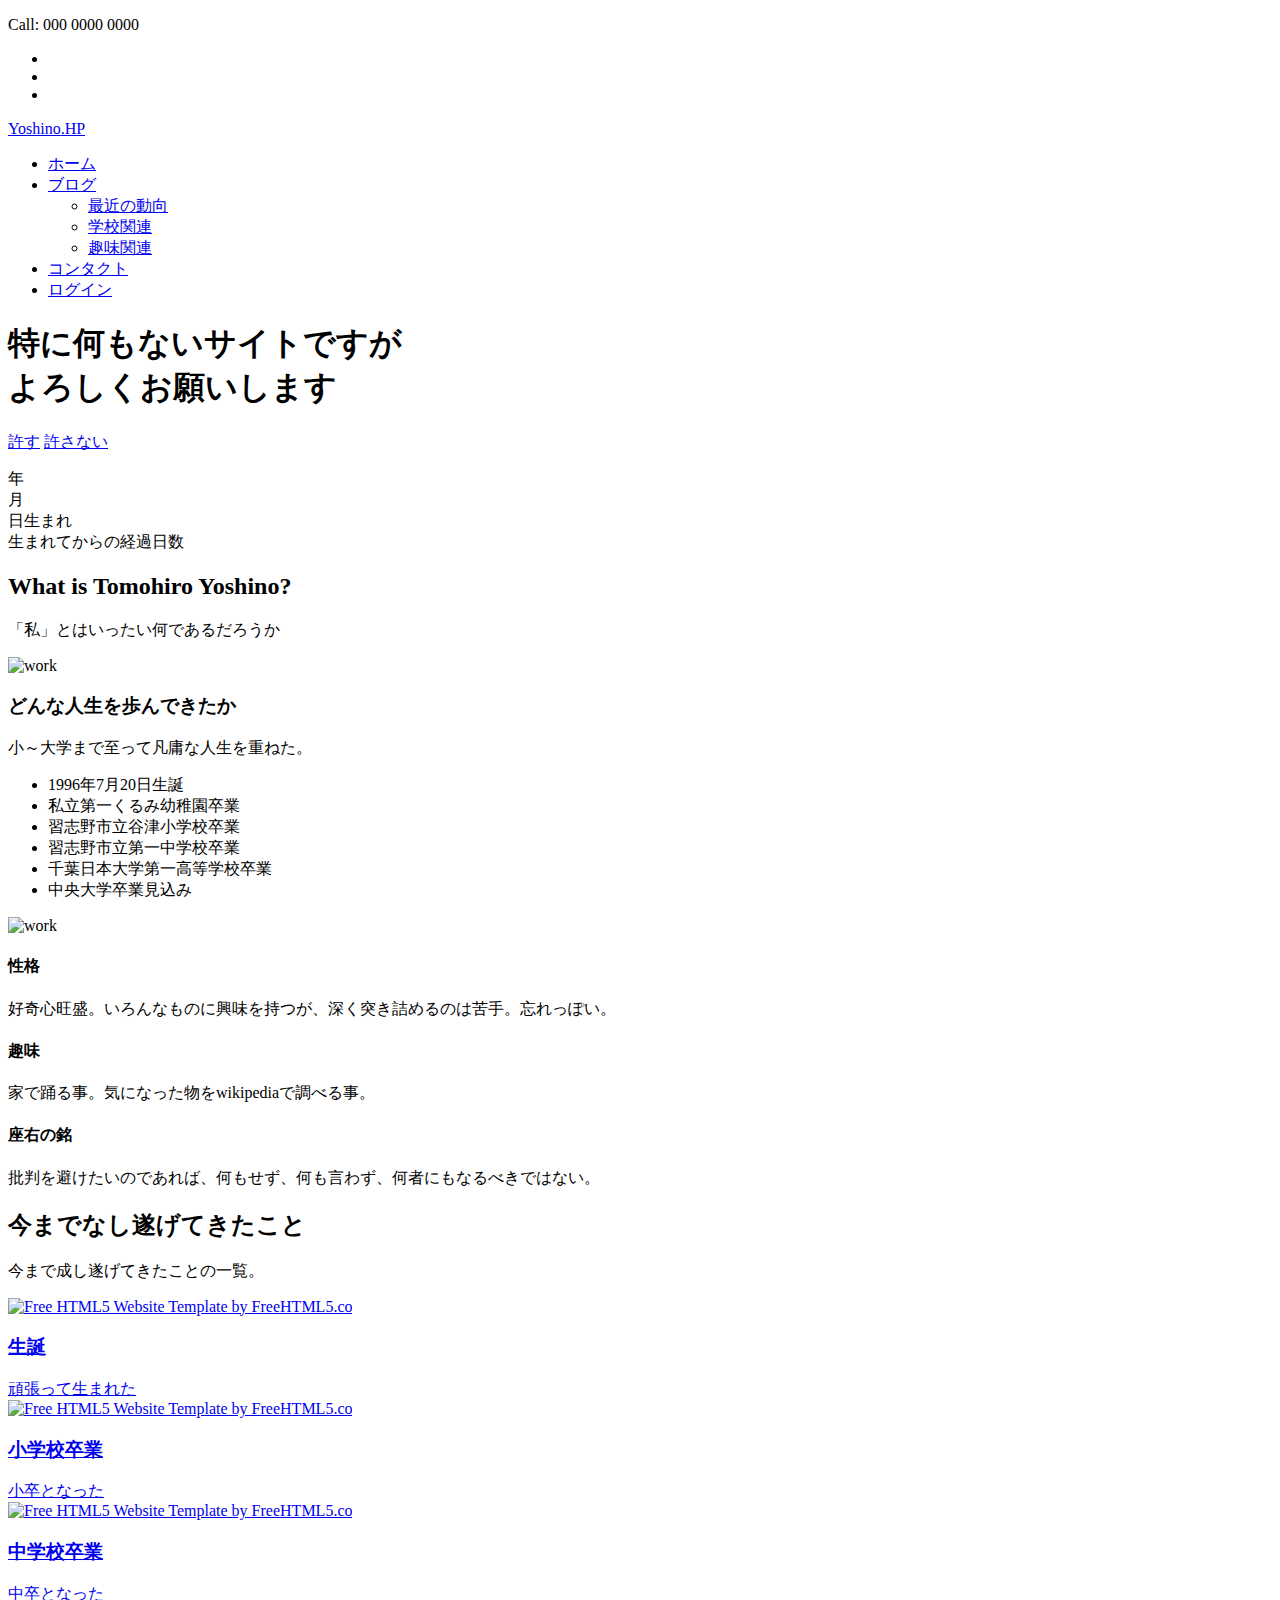
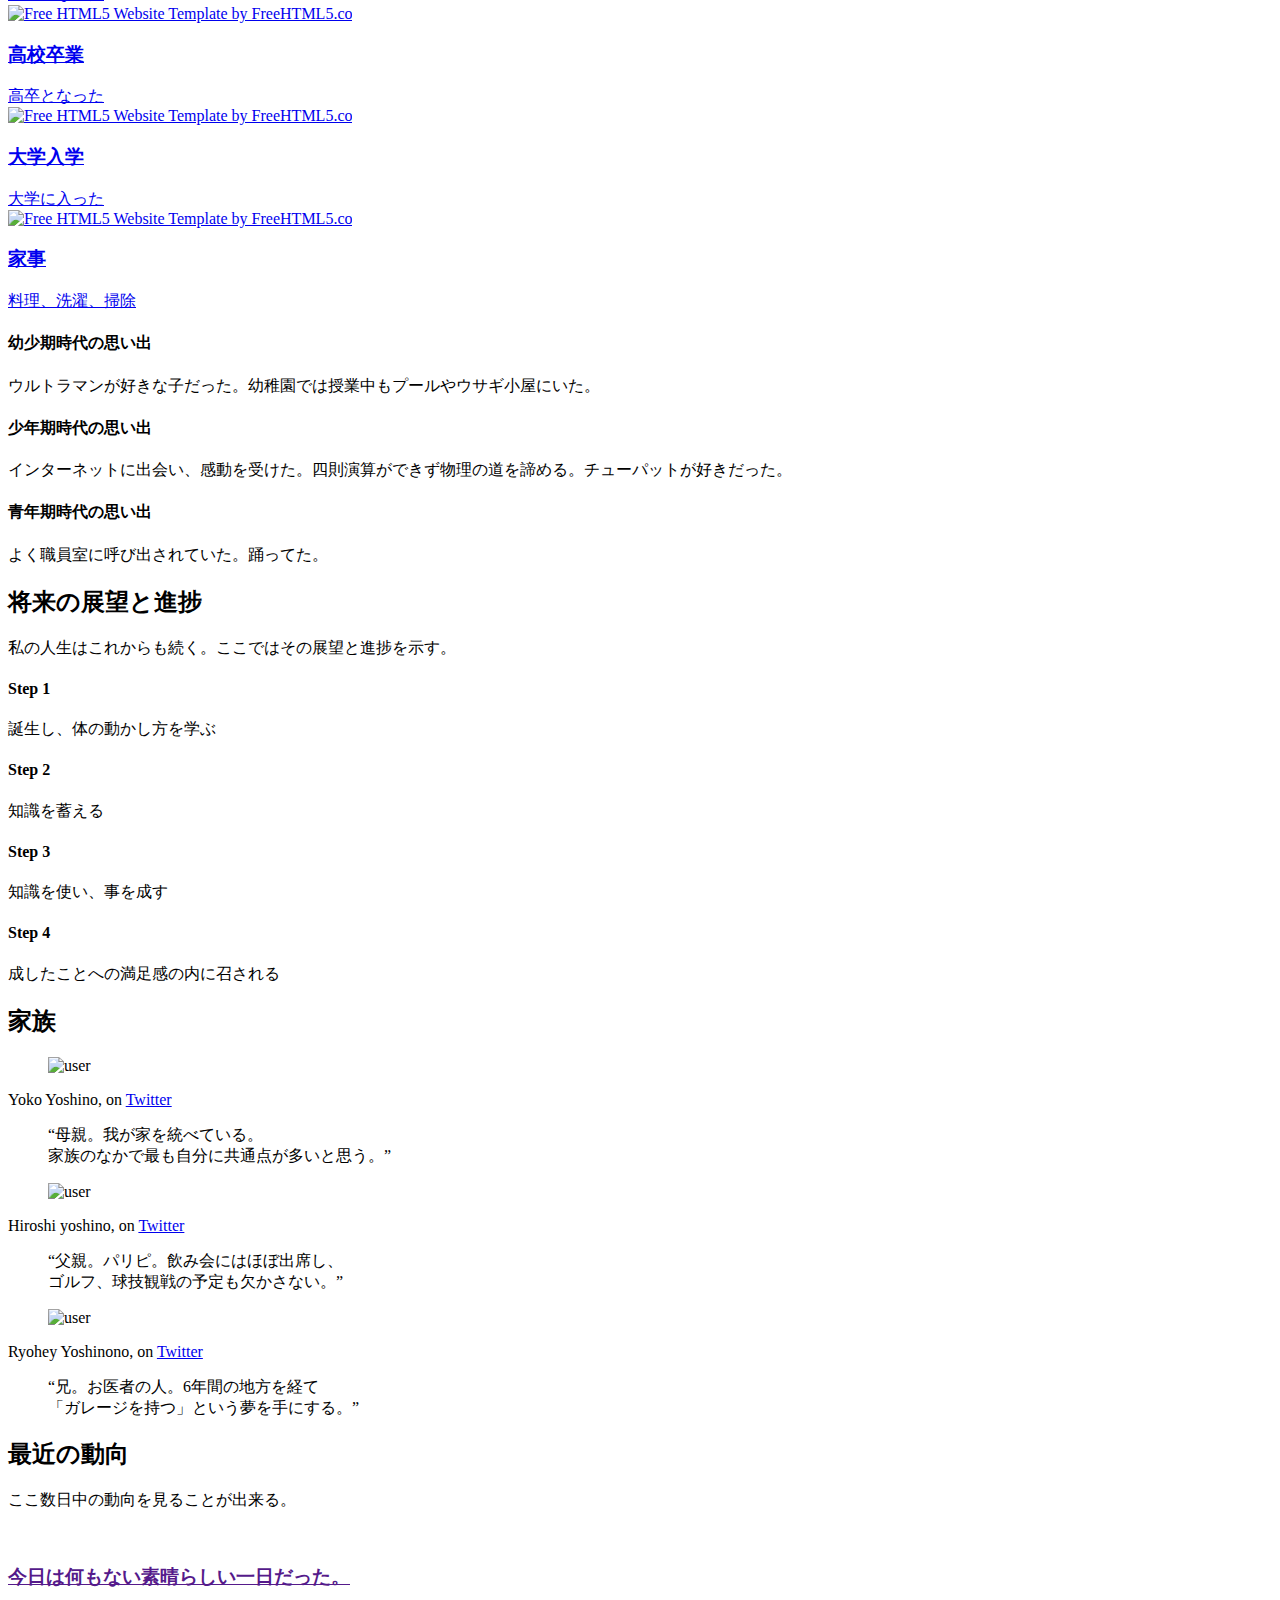
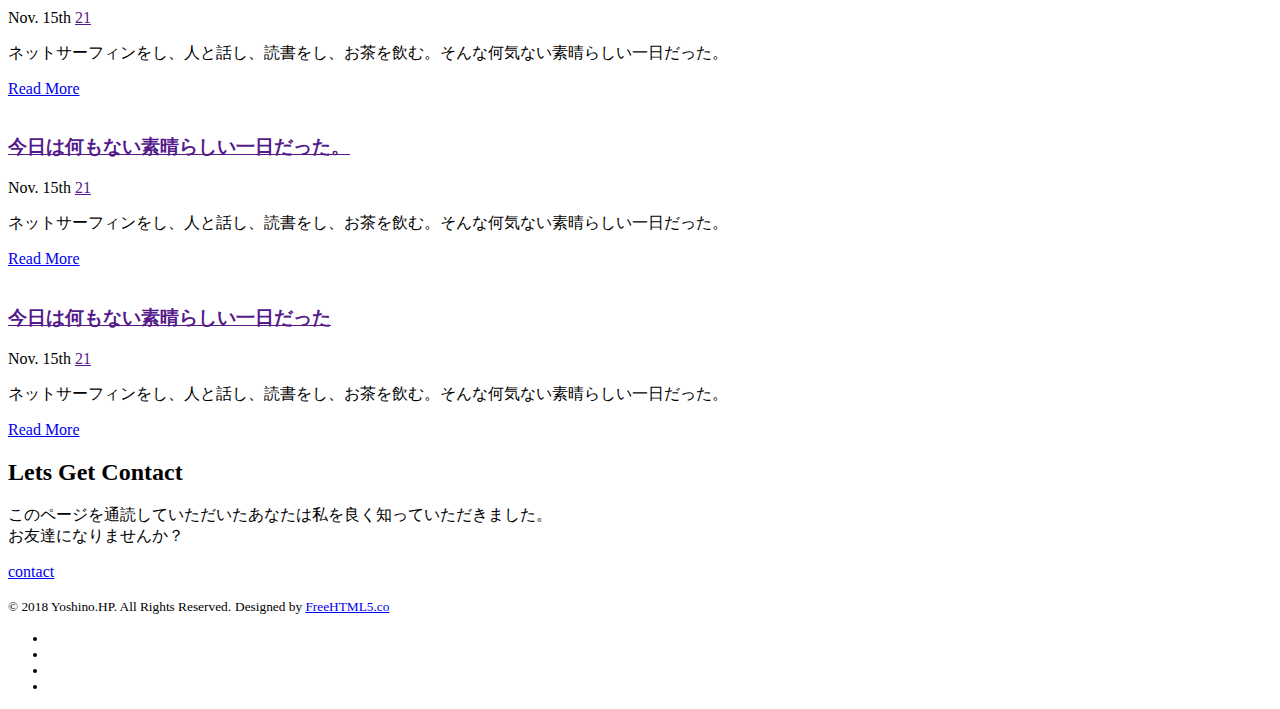
==== index.html @ b08f0ed2 "Update index.html" ====
<!DOCTYPE HTML>
<html lang="ja">
	<head>
	<meta charset="utf-8">
	<meta http-equiv="X-UA-Compatible" content="IE=edge">
	<title>Yoshino'sHP</title>
	<meta name="viewport" content="width=device-width, initial-scale=1">
	<meta name="description" content="Free HTML5 Website Template by freehtml5.co" />
	<meta name="keywords" content="free website templates, free html5, free template, free bootstrap, free website template, html5, css3, mobile first, responsive" />
	<meta name="author" content="freehtml5.co" />

	<meta property="og:title" content=""/>
	<meta property="og:image" content=""/>
	<meta property="og:url" content=""/>
	<meta property="og:site_name" content=""/>
	<meta property="og:description" content=""/>
	<meta name="twitter:title" content="" />
	<meta name="twitter:image" content="" />
	<meta name="twitter:url" content="" />
	<meta name="twitter:card" content="" />

	<link href="https://fonts.googleapis.com/css?family=Work+Sans:300,400,500,700,800" rel="stylesheet">

	<!-- Animate.css -->
	<link rel="stylesheet" href="css/animate.css">
	<!-- Icomoon Icon Fonts-->
	<link rel="stylesheet" href="css/icomoon.css">
	<!-- Bootstrap  -->
	<link rel="stylesheet" href="css/bootstrap.css">

	<!-- Magnific Popup -->
	<link rel="stylesheet" href="css/magnific-popup.css">

	<!-- Owl Carousel  -->
	<link rel="stylesheet" href="css/owl.carousel.min.css">
	<link rel="stylesheet" href="css/owl.theme.default.min.css">

	<!-- Theme style  -->
	<link rel="stylesheet" href="css/style.css">

	<!-- Modernizr JS -->
	<script src="js/modernizr-2.6.2.min.js"></script>
	<!-- FOR IE9 below -->
	<!--[if lt IE 9]>
	<script src="js/respond.min.js"></script>
	<![endif]-->

	</head>
	<body>

	<div class="fh5co-loader"></div>

	<div id="page">
	<nav class="fh5co-nav" role="navigation">
		<div class="top">
			<div class="container">
				<div class="row">
					<div class="col-xs-12 text-right">
						<p class="num">Call: 000 0000 0000</p>
						<ul class="fh5co-social">
							<li><a href="#"><i class="icon-twitter"></i></a></li>
							<li><a href="#"><i class="icon-dribbble"></i></a></li>
							<li><a href="#"><i class="icon-github"></i></a></li>
						</ul>
					</div>
				</div>
			</div>
		</div>
		<div class="top-menu">
			<div class="container">
				<div class="row">
					<div class="col-xs-1">
						<div id="fh5co-logo"><a href="index.html">Yoshino<span>.HP</span></a></div>
					</div>
					<div class="col-xs-11 text-right menu-1">
						<ul>
							<li class="active"><a href="index.html">ホーム</a></li>
							<li class="has-dropdown">
								<a href="blog.html">ブログ</a>
								<ul class="dropdown">
									<li><a href="#">最近の動向</a></li>
									<li><a href="#">学校関連</a></li>
									<li><a href="#">趣味関連</a></li>
								</ul>
							</li>
							<li><a href="contact.html">コンタクト</a></li>
							<li class="btn-cta"><a href="#"><span>ログイン</span></a></li>
						</ul>
					</div>
				</div>
			</div>
		</div>
	</nav>

	<header id="fh5co-header" class="fh5co-cover" role="banner" style="background-image:url(images/img_bg_1.jpg);" data-stellar-background-ratio="0.5">
		<div class="overlay"></div>
		<div class="container">
			<div class="row">
				<div class="col-md-8 col-md-offset-2 text-center">
					<div class="display-t">
						<div class="display-tc animate-box" data-animate-effect="fadeIn">
							<h1>特に何もないサイトですが<br>よろしくお願いします</h1>

							<p><a class="btn btn-primary btn-lg btn-learn" href="#">許す</a> <a class="btn btn-primary btn-lg popup-vimeo btn-video" href="https://nul"> 許さない</a></p>
						</div>
					</div>
				</div>
			</div>
		</div>
	</header>

	<div id="fh5co-counter" class="fh5co-counters">
		<div class="container">
			<div class="row">
				<div class="col-md-3 text-center animate-box">
					<span class="fh5co-counter js-counter" data-from="0" data-to="1996" data-speed="3000" data-refresh-interval="50"></span>
					<span class="fh5co-counter-label">年</span>
				</div>
				<div class="col-md-3 text-center animate-box">
					<span class="fh5co-counter js-counter" data-from="0" data-to="7" data-speed="3000" data-refresh-interval="50"></span>
					<span class="fh5co-counter-label">月</span>
				</div>
				<div class="col-md-3 text-center animate-box">
					<span class="fh5co-counter js-counter" data-from="0" data-to="20" data-speed="3000" data-refresh-interval="50"></span>
					<span class="fh5co-counter-label">日生まれ</span>
				</div>
				<div class="col-md-3 text-center animate-box">
					<span class="fh5co-counter js-counter" data-from="0" data-to="357250" data-speed="3000" data-refresh-interval="50"></span>
					<span class="fh5co-counter-label">生まれてからの経過日数</span>
				</div>
			</div>
		</div>
	</div>

	<div id="fh5co-explore" class="fh5co-bg-section">
		<div class="container">
			<div class="row animate-box">
				<div class="col-md-6 col-md-offset-3 text-center fh5co-heading">
					<h2>What is Tomohiro Yoshino?</h2>
					<p>「私」とはいったい何であるだろうか</p>
				</div>
			</div>
		</div>
		<div class="fh5co-explore fh5co-explore1">
			<div class="container">
				<div class="row">
					<div class="col-md-8 col-md-push-5 animate-box">
						<img class="img-responsive" src="images/work_1.jpg" alt="work">
					</div>
					<div class="col-md-4 col-md-pull-8 animate-box">
						<div class="mt">
							<h3>どんな人生を歩んできたか</h3>
							<p>小～大学まで至って凡庸な人生を重ねた。</p>
							<ul class="list-nav">
								<li><i class="icon-check2"></i>1996年7月20日生誕</li>
								<li><i class="icon-check2"></i>私立第一くるみ幼稚園卒業</li>
								<li><i class="icon-check2"></i>習志野市立谷津小学校卒業</li>
								<li><i class="icon-check2"></i>習志野市立第一中学校卒業</li>
								<li><i class="icon-check2"></i>千葉日本大学第一高等学校卒業</li>
								<li><i class="icon-check2"></i>中央大学卒業見込み</li>
							</ul>
						</div>
					</div>
				</div>
			</div>
		</div>

		<div class="fh5co-explore">
			<div class="container">
				<div class="row">
					<div class="col-md-8 col-md-pull-1 animate-box">
						<img class="img-responsive" src="images/work_2.jpg" alt="work">
					</div>
					<div class="col-md-4 animate-box">
						<div class="mt">
							<div>
								<h4><i class="icon-user"></i>性格</h4>
								<p>好奇心旺盛。いろんなものに興味を持つが、深く突き詰めるのは苦手。忘れっぽい。 </p>
							</div>
							<div>
								<h4><i class="icon-video2"></i>趣味</h4>
								<p>家で踊る事。気になった物をwikipediaで調べる事。</p>
							</div>
							<div>
								<h4><i class="icon-shield"></i>座右の銘</h4>
								<p>批判を避けたいのであれば、何もせず、何も言わず、何者にもなるべきではない。</p>
							</div>
						</div>
					</div>
				</div>
			</div>
		</div>
	</div>

	<div id="fh5co-project">
		<div class="container">
			<div class="row animate-box">
				<div class="col-md-8 col-md-offset-2 text-center fh5co-heading">
					<h2>今までなし遂げてきたこと</h2>
					<p> 今まで成し遂げてきたことの一覧。</p>
				</div>
			</div>
		</div>
		<div class="container-fluid proj-bottom">
			<div class="row">
				<div class="col-md-4 col-sm-6 fh5co-project animate-box" data-animate-effect="fadeIn">
					<a href="#"><img src="images/project-1.jpg" alt="Free HTML5 Website Template by FreeHTML5.co" class="img-responsive">
						<h3>生誕</h3>
						<span>頑張って生まれた</span>
					</a>
				</div>
				<div class="col-md-4 col-sm-6 fh5co-project animate-box" data-animate-effect="fadeIn">
					<a href="#"><img src="images/project-2.jpg" alt="Free HTML5 Website Template by FreeHTML5.co" class="img-responsive">
						<h3>小学校卒業</h3>
						<span>小卒となった</span>
					</a>
				</div>
				<div class="col-md-4 col-sm-6 fh5co-project animate-box" data-animate-effect="fadeIn">
					<a href="#"><img src="images/project-3.jpg" alt="Free HTML5 Website Template by FreeHTML5.co" class="img-responsive">
						<h3>中学校卒業</h3>
						<span>中卒となった</span>
					</a>
				</div>
				<div class="col-md-4 col-sm-6 fh5co-project animate-box" data-animate-effect="fadeIn">
					<a href="#"><img src="images/project-9.jpg" alt="Free HTML5 Website Template by FreeHTML5.co" class="img-responsive">
						<h3>高校卒業</h3>
						<span>高卒となった</span>
					</a>
				</div>
				<div class="col-md-4 col-sm-6 fh5co-project animate-box" data-animate-effect="fadeIn">
					<a href="#"><img src="images/project-5.jpg" alt="Free HTML5 Website Template by FreeHTML5.co" class="img-responsive">
						<h3>大学入学</h3>
						<span>大学に入った</span>
					</a>
				</div>
				<div class="col-md-4 col-sm-6 fh5co-project animate-box" data-animate-effect="fadeIn">
					<a href="#"><img src="images/project-6.jpg" alt="Free HTML5 Website Template by FreeHTML5.co" class="img-responsive">
						<h3>家事</h3>
						<span>料理、洗濯、掃除</span>
					</a>
				</div>
			</div>
		</div>
		<div class="container">
			<div class="row">
				<div class="features">
					<div class="col-md-4 animate-box">
						<h4>幼少期時代の思い出</h4>
						<p>ウルトラマンが好きな子だった。幼稚園では授業中もプールやウサギ小屋にいた。 </p>
					</div>
					<div class="col-md-4 animate-box">
						<h4>少年期時代の思い出</h4>
						<p>インターネットに出会い、感動を受けた。四則演算ができず物理の道を諦める。チューパットが好きだった。 </p>
					</div>
					<div class="col-md-4 animate-box">
						<h4>青年期時代の思い出</h4>
						<p>よく職員室に呼び出されていた。踊ってた。</p>
					</div>
				</div>
			</div>
		</div>
	</div>

	<div id="fh5co-steps">
		<div class="container">
			<div class="row animate-box">
				<div class="col-md-8 col-md-offset-2 text-center fh5co-heading">
					<h2>将来の展望と進捗</h2>
					<p>私の人生はこれからも続く。ここではその展望と進捗を示す。</p>
				</div>
			</div>

			<div class="row bs-wizard animate-box" style="border-bottom:0;">

				<div class="col-xs-3 bs-wizard-step complete">
					<div class="text-center bs-wizard-stepnum"><h4>Step 1</h4></div>
					<div class="progress"><div class="progress-bar"></div></div>
					<a href="#" class="bs-wizard-dot"></a>
					<div class="bs-wizard-info text-center"><p>誕生し、体の動かし方を学ぶ</p></div>
				</div>

				<div class="col-xs-3 bs-wizard-step active"><!-- complete -->
					<div class="text-center bs-wizard-stepnum"><h4>Step 2</h4></div>
					<div class="progress"><div class="progress-bar"></div></div>
					<a href="#" class="bs-wizard-dot"></a>
					<div class="bs-wizard-info text-center"><p>知識を蓄える</p></div>
				</div>

				<div class="col-xs-3 bs-wizard-step disabled"><!-- complete -->
					<div class="text-center bs-wizard-stepnum"><h4>Step 3</h4></div>
					<div class="progress"><div class="progress-bar"></div></div>
					<a href="#" class="bs-wizard-dot"></a>
					<div class="bs-wizard-info text-center"><p>知識を使い、事を成す</p></div>
				</div>

				<div class="col-xs-3 bs-wizard-step disabled"><!-- active -->
					<div class="text-center bs-wizard-stepnum"><h4>Step 4</h4></div>
					<div class="progress"><div class="progress-bar"></div></div>
					<a href="#" class="bs-wizard-dot"></a>
					<div class="bs-wizard-info text-center"><p>成したことへの満足感の内に召される</p></div>
				</div>
			</div>

		</div>
	</div>

	<div id="fh5co-testimonial" class="fh5co-bg-section">
		<div class="container">
			<div class="row animate-box">
				<div class="col-md-6 col-md-offset-3 text-center fh5co-heading">
					<h2>家族</h2>
				</div>
			</div>
			<div class="row">
				<div class="col-md-10 col-md-offset-1">
					<div class="row animate-box">
						<div class="owl-carousel owl-carousel-fullwidth">
							<div class="item">
								<div class="testimony-slide active text-center">
									<figure>
										<img src="images/person_1.jpg" alt="user">
									</figure>
									<span>Yoko Yoshino, on <a href="#" class="twitter">Twitter</a></span>
									<blockquote>
										<p>&ldquo;母親。我が家を統べている。<br>家族のなかで最も自分に共通点が多いと思う。&rdquo;</p>
									</blockquote>
								</div>
							</div>
							<div class="item">
								<div class="testimony-slide active text-center">
									<figure>
										<img src="images/person_2.jpg" alt="user">
									</figure>
									<span>Hiroshi yoshino, on <a href="#" class="twitter">Twitter</a></span>
									<blockquote>
										<p>&ldquo;父親。パリピ。飲み会にはほぼ出席し、<br>ゴルフ、球技観戦の予定も欠かさない。&rdquo;</p>
									</blockquote>
								</div>
							</div>
							<div class="item">
								<div class="testimony-slide active text-center">
									<figure>
										<img src="images/person_3.jpg" alt="user">
									</figure>
									<span>Ryohey Yoshinono, on <a href="#" class="twitter">Twitter</a></span>
									<blockquote>
										<p>&ldquo;兄。お医者の人。6年間の地方を経て<br>「ガレージを持つ」という夢を手にする。&rdquo;</p>
									</blockquote>
								</div>
							</div>
						</div>
					</div>
				</div>
			</div>
		</div>
	</div>

	<div id="fh5co-blog">
		<div class="container">
			<div class="row animate-box">
				<div class="col-md-8 col-md-offset-2 text-center fh5co-heading">
					<h2>最近の動向</h2>
					<p>ここ数日中の動向を見ることが出来る。</p>
				</div>
			</div>
			<div class="row">
				<div class="col-lg-4 col-md-4">
					<div class="fh5co-blog animate-box">
						<a href="#"><img class="img-responsive" src="images/project-4.jpg" alt=""></a>
						<div class="blog-text">
							<h3><a href=""#>今日は何もない素晴らしい一日だった。</a></h3>
							<span class="posted_on">Nov. 15th</span>
							<span class="comment"><a href="">21<i class="icon-speech-bubble"></i></a></span>
							<p>ネットサーフィンをし、人と話し、読書をし、お茶を飲む。そんな何気ない素晴らしい一日だった。</p>
							<a href="#" class="btn btn-primary">Read More</a>
						</div>
					</div>
				</div>
				<div class="col-lg-4 col-md-4">
					<div class="fh5co-blog animate-box">
						<a href="#"><img class="img-responsive" src="images/project-2.jpg" alt=""></a>
						<div class="blog-text">
							<h3><a href=""#>今日は何もない素晴らしい一日だった。</a></h3>
							<span class="posted_on">Nov. 15th</span>
							<span class="comment"><a href="">21<i class="icon-speech-bubble"></i></a></span>
							<p>ネットサーフィンをし、人と話し、読書をし、お茶を飲む。そんな何気ない素晴らしい一日だった。</p>
							<a href="#" class="btn btn-primary">Read More</a>
						</div>
					</div>
				</div>
				<div class="col-lg-4 col-md-4">
					<div class="fh5co-blog animate-box">
						<a href="#"><img class="img-responsive" src="images/project-3.jpg" alt=""></a>
						<div class="blog-text">
							<h3><a href=""#>今日は何もない素晴らしい一日だった</a></h3>
							<span class="posted_on">Nov. 15th</span>
							<span class="comment"><a href="">21<i class="icon-speech-bubble"></i></a></span>
							<p>ネットサーフィンをし、人と話し、読書をし、お茶を飲む。そんな何気ない素晴らしい一日だった。</p>
							<a href="#" class="btn btn-primary">Read More</a>
						</div>
					</div>
				</div>
			</div>
		</div>
	</div>


	<div id="fh5co-started" style="background-image:url(images/img_bg_2.jpg);">
		<div class="overlay"></div>
		<div class="container">
			<div class="row animate-box">
				<div class="col-md-8 col-md-offset-2 text-center fh5co-heading">
					<h2>Lets Get Contact</h2>
					<p>このページを通読していただいたあなたは私を良く知っていただきました。<br>お友達になりませんか？</p>
				</div>
			</div>
			<div class="row animate-box">
				<div class="col-md-8 col-md-offset-2 text-center">
					<p><a href="contact.html" class="btn btn-default btn-lg">contact</a></p>
				</div>
			</div>
		</div>
	</div>

	<footer id="fh5co-footer" role="contentinfo">
		<div class="container">
			<div class="row copyright">
				<div class="col-md-12 text-center">
					<p>
						<small class="block">&copy; 2018 Yoshino.HP. All Rights Reserved.</small>
						<small class="block">Designed by <a href="http://freehtml5.co/" target="_blank">FreeHTML5.co</a>
					</p>
					<p>
						<ul class="fh5co-social-icons">
							<li><a href="#"><i class="icon-twitter"></i></a></li>
							<li><a href="#"><i class="icon-facebook"></i></a></li>
							<li><a href="#"><i class="icon-linkedin"></i></a></li>
							<li><a href="#"><i class="icon-dribbble"></i></a></li>
						</ul>
					</p>
				</div>
			</div>

		</div>
	</footer>
	</div>

	<div class="gototop js-top">
		<a href="#" class="js-gotop"><i class="icon-arrow-up"></i></a>
	</div>

	<!-- jQuery -->
	<script src="js/jquery.min.js"></script>
	<!-- jQuery Easing -->
	<script src="js/jquery.easing.1.3.js"></script>
	<!-- Bootstrap -->
	<script src="js/bootstrap.min.js"></script>
	<!-- Waypoints -->
	<script src="js/jquery.waypoints.min.js"></script>
	<!-- Stellar Parallax -->
	<script src="js/jquery.stellar.min.js"></script>
	<!-- Carousel -->
	<script src="js/owl.carousel.min.js"></script>
	<!-- countTo -->
	<script src="js/jquery.countTo.js"></script>
	<!-- Magnific Popup -->
	<script src="js/jquery.magnific-popup.min.js"></script>
	<script src="js/magnific-popup-options.js"></script>
	<!-- Main -->
	<script src="js/main.js"></script>

	</body>
</html>
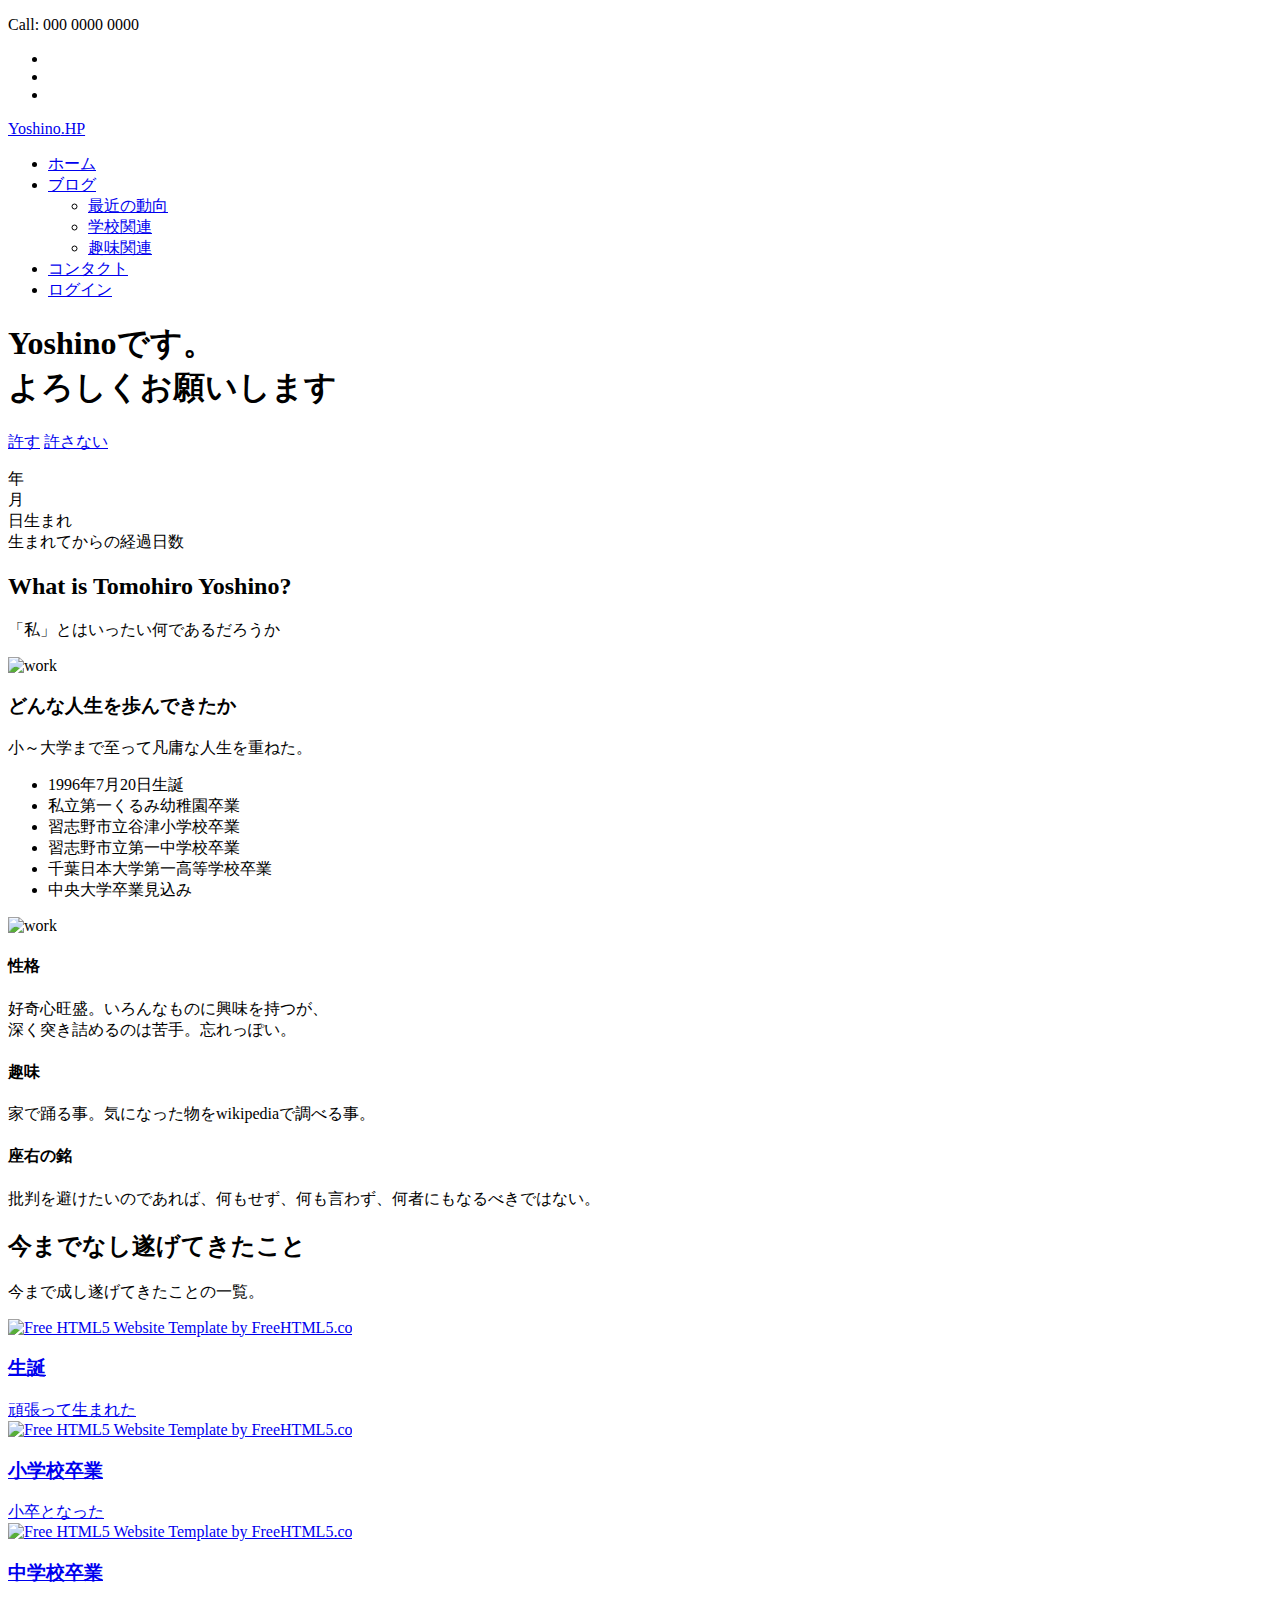
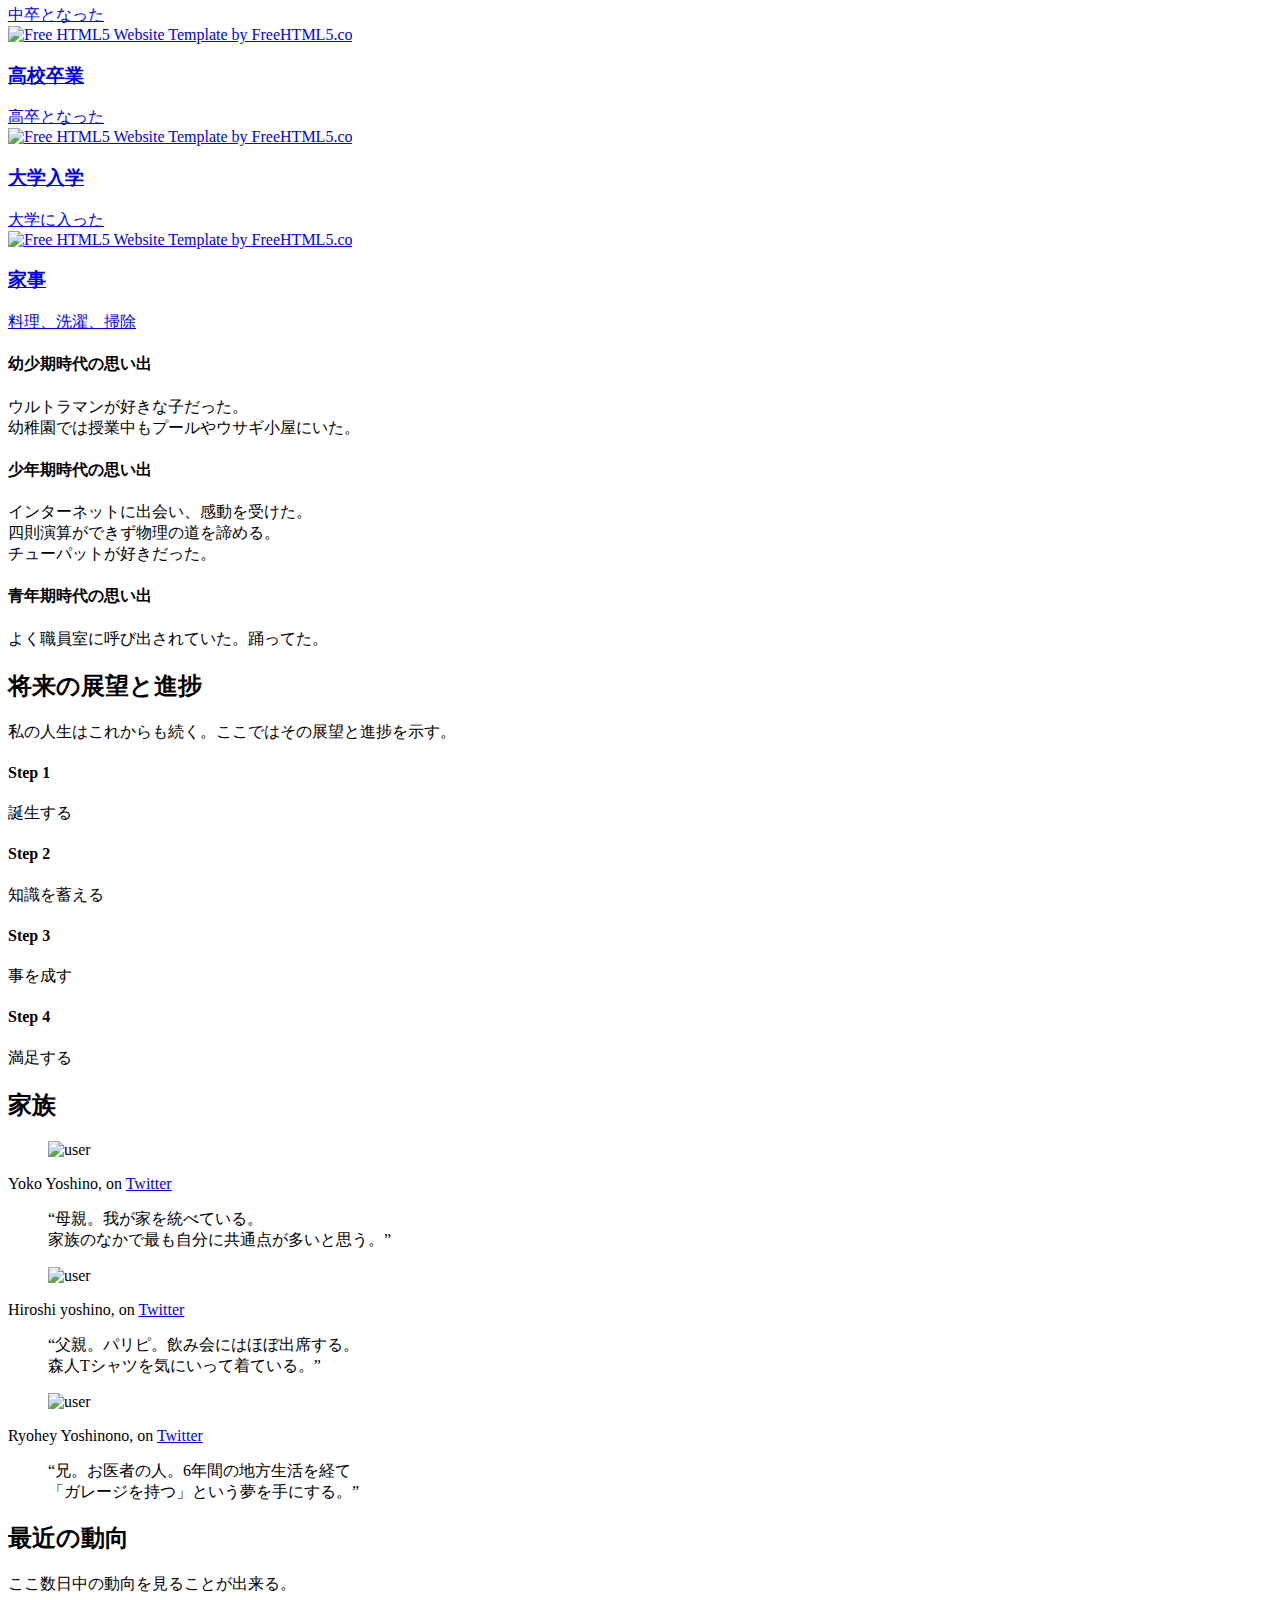
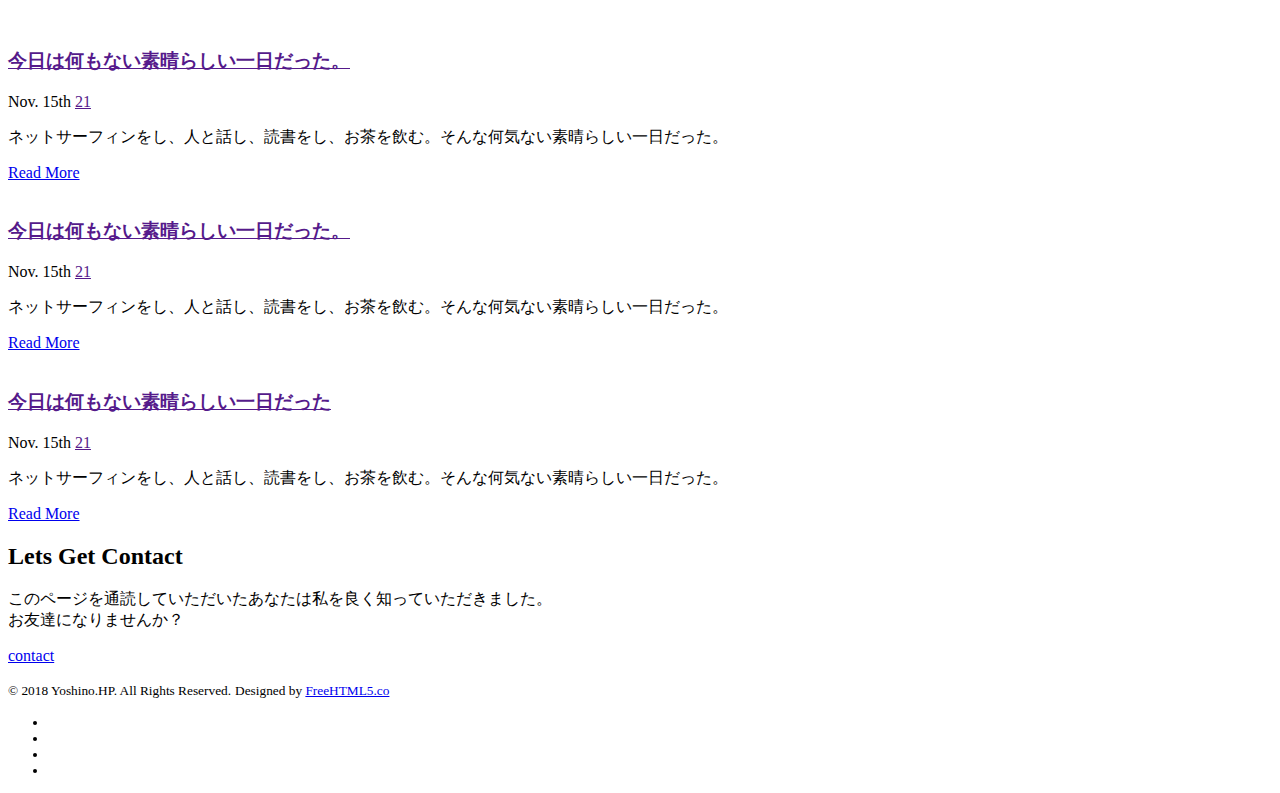
==== commit 839eff6f: "Update index.html" ====
--- a/index.html
+++ b/index.html
@@ -99,7 +99,7 @@
 				<div class="col-md-8 col-md-offset-2 text-center">
 					<div class="display-t">
 						<div class="display-tc animate-box" data-animate-effect="fadeIn">
-							<h1>特に何もないサイトですが<br>よろしくお願いします</h1>
+							<h1>Yoshinoです。<br>よろしくお願いします</h1>
 
 							<p><a class="btn btn-primary btn-lg btn-learn" href="#">許す</a> <a class="btn btn-primary btn-lg popup-vimeo btn-video" href="https://nul"> 許さない</a></p>
 						</div>
@@ -175,7 +175,7 @@
 						<div class="mt">
 							<div>
 								<h4><i class="icon-user"></i>性格</h4>
-								<p>好奇心旺盛。いろんなものに興味を持つが、深く突き詰めるのは苦手。忘れっぽい。 </p>
+								<p>好奇心旺盛。いろんなものに興味を持つが、<br>深く突き詰めるのは苦手。忘れっぽい。 </p>
 							</div>
 							<div>
 								<h4><i class="icon-video2"></i>趣味</h4>
@@ -246,11 +246,11 @@
 				<div class="features">
 					<div class="col-md-4 animate-box">
 						<h4>幼少期時代の思い出</h4>
-						<p>ウルトラマンが好きな子だった。幼稚園では授業中もプールやウサギ小屋にいた。 </p>
+						<p>ウルトラマンが好きな子だった。<br>幼稚園では授業中もプールやウサギ小屋にいた。 </p>
 					</div>
 					<div class="col-md-4 animate-box">
 						<h4>少年期時代の思い出</h4>
-						<p>インターネットに出会い、感動を受けた。四則演算ができず物理の道を諦める。チューパットが好きだった。 </p>
+						<p>インターネットに出会い、感動を受けた。<br>四則演算ができず物理の道を諦める。<br>チューパットが好きだった。 </p>
 					</div>
 					<div class="col-md-4 animate-box">
 						<h4>青年期時代の思い出</h4>
@@ -276,7 +276,7 @@
 					<div class="text-center bs-wizard-stepnum"><h4>Step 1</h4></div>
 					<div class="progress"><div class="progress-bar"></div></div>
 					<a href="#" class="bs-wizard-dot"></a>
-					<div class="bs-wizard-info text-center"><p>誕生し、体の動かし方を学ぶ</p></div>
+					<div class="bs-wizard-info text-center"><p>誕生する</p></div>
 				</div>
 
 				<div class="col-xs-3 bs-wizard-step active"><!-- complete -->
@@ -290,14 +290,14 @@
 					<div class="text-center bs-wizard-stepnum"><h4>Step 3</h4></div>
 					<div class="progress"><div class="progress-bar"></div></div>
 					<a href="#" class="bs-wizard-dot"></a>
-					<div class="bs-wizard-info text-center"><p>知識を使い、事を成す</p></div>
+					<div class="bs-wizard-info text-center"><p>事を成す</p></div>
 				</div>
 
 				<div class="col-xs-3 bs-wizard-step disabled"><!-- active -->
 					<div class="text-center bs-wizard-stepnum"><h4>Step 4</h4></div>
 					<div class="progress"><div class="progress-bar"></div></div>
 					<a href="#" class="bs-wizard-dot"></a>
-					<div class="bs-wizard-info text-center"><p>成したことへの満足感の内に召される</p></div>
+					<div class="bs-wizard-info text-center"><p>満足する</p></div>
 				</div>
 			</div>
 
@@ -333,7 +333,7 @@
 									</figure>
 									<span>Hiroshi yoshino, on <a href="#" class="twitter">Twitter</a></span>
 									<blockquote>
-										<p>&ldquo;父親。パリピ。飲み会にはほぼ出席し、<br>ゴルフ、球技観戦の予定も欠かさない。&rdquo;</p>
+										<p>&ldquo;父親。パリピ。飲み会にはほぼ出席する。<br>森人Tシャツを気にいって着ている。&rdquo;</p>
 									</blockquote>
 								</div>
 							</div>
@@ -344,7 +344,7 @@
 									</figure>
 									<span>Ryohey Yoshinono, on <a href="#" class="twitter">Twitter</a></span>
 									<blockquote>
-										<p>&ldquo;兄。お医者の人。6年間の地方を経て<br>「ガレージを持つ」という夢を手にする。&rdquo;</p>
+										<p>&ldquo;兄。お医者の人。6年間の地方生活を経て<br>「ガレージを持つ」という夢を手にする。&rdquo;</p>
 									</blockquote>
 								</div>
 							</div>
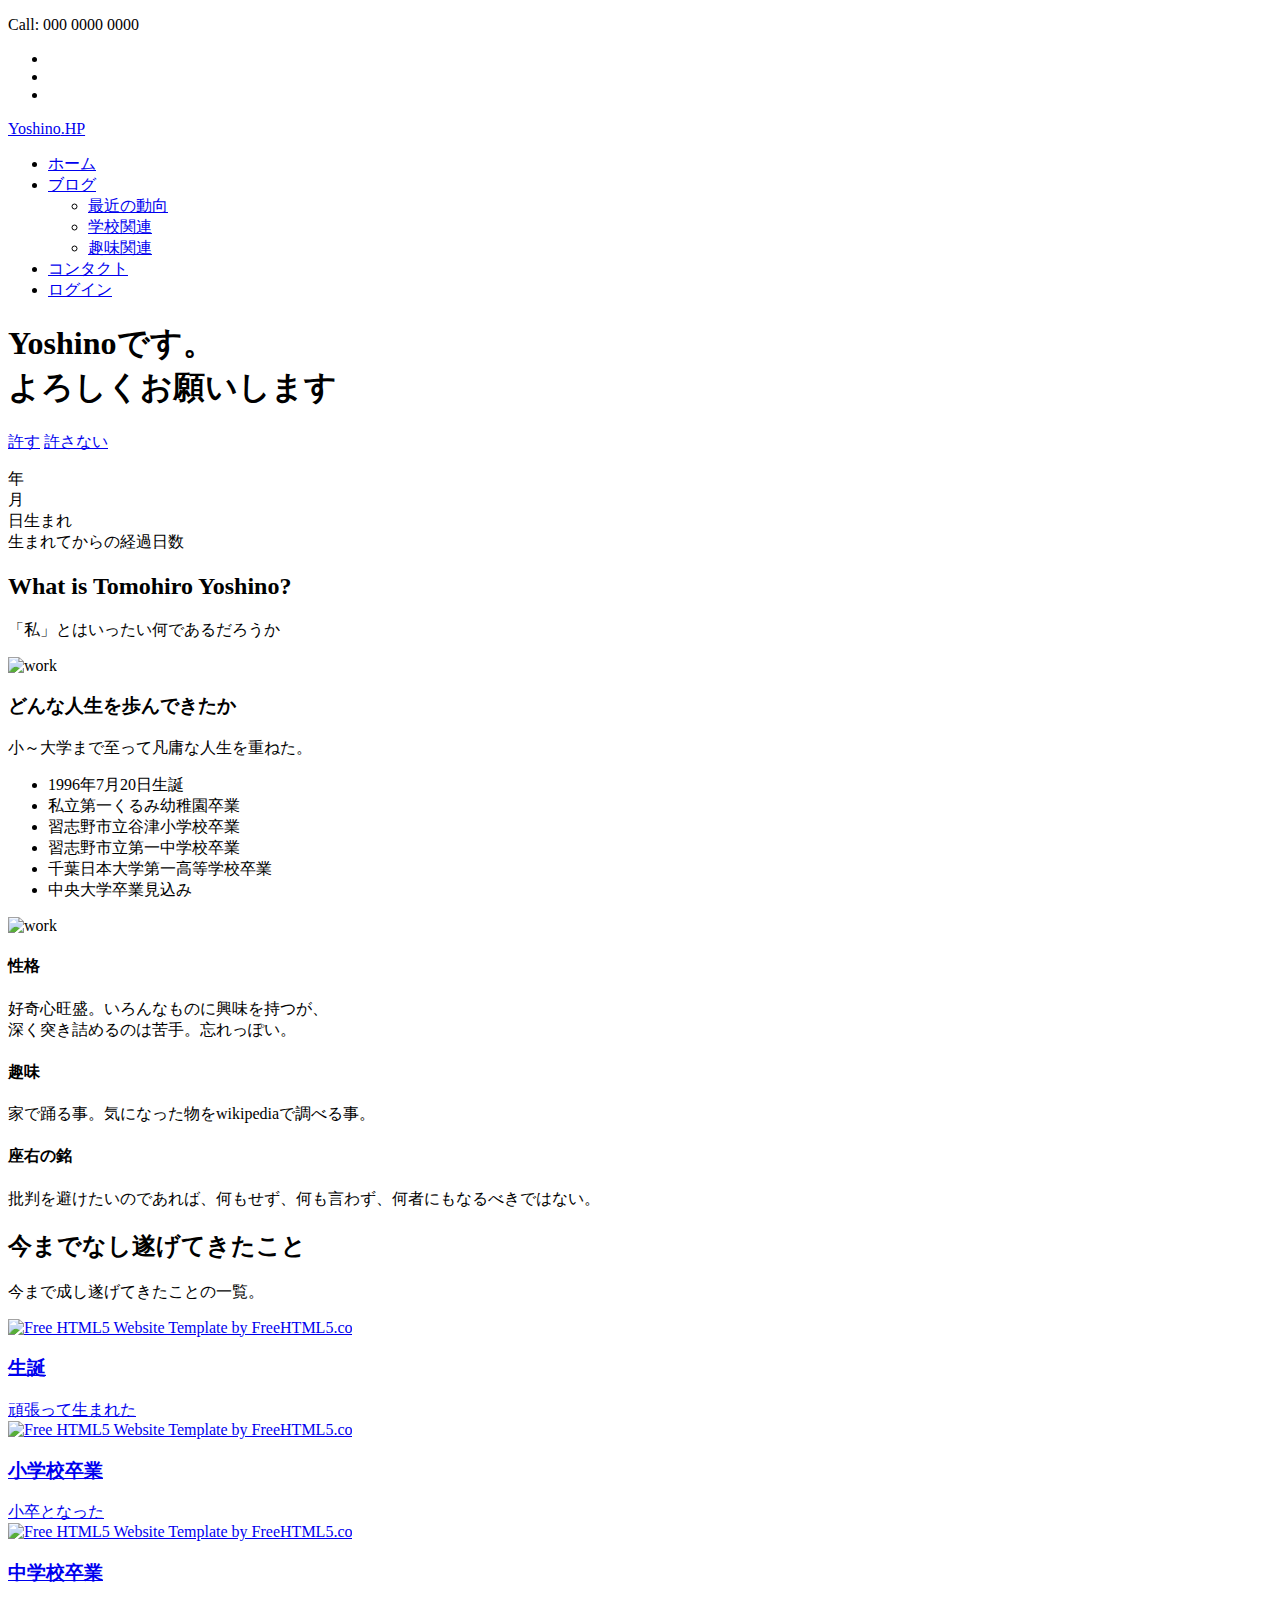
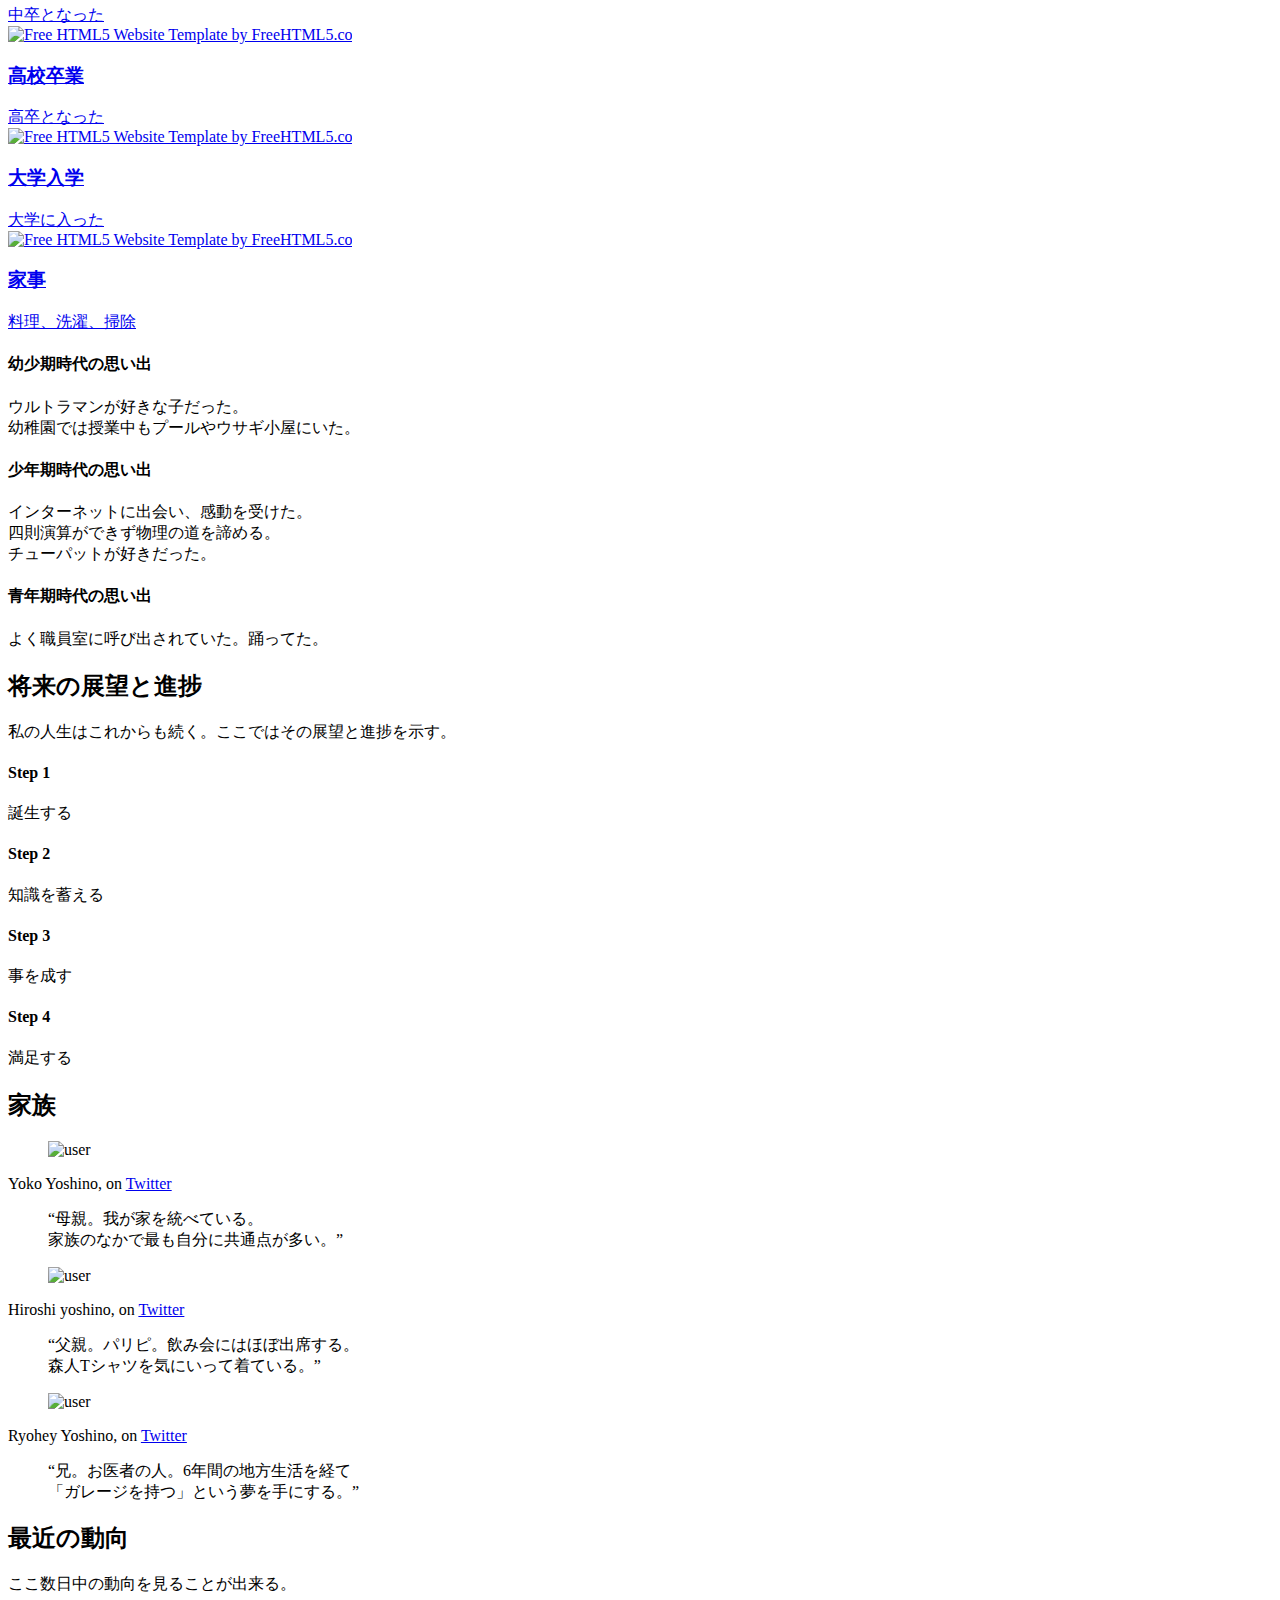
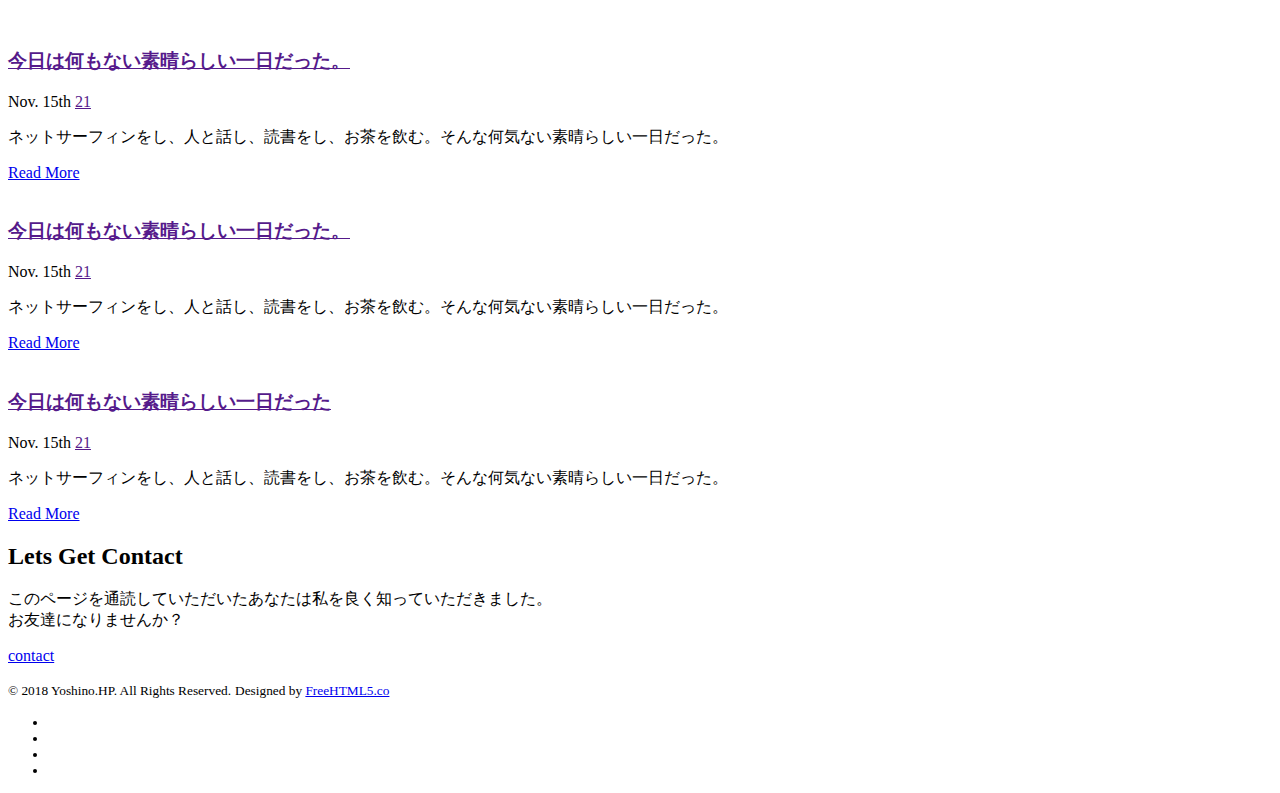
==== commit e62d4591: "Update index.html" ====
--- a/index.html
+++ b/index.html
@@ -322,7 +322,7 @@
 									</figure>
 									<span>Yoko Yoshino, on <a href="#" class="twitter">Twitter</a></span>
 									<blockquote>
-										<p>&ldquo;母親。我が家を統べている。<br>家族のなかで最も自分に共通点が多いと思う。&rdquo;</p>
+										<p>&ldquo;母親。我が家を統べている。<br>家族のなかで最も自分に共通点が多い。&rdquo;</p>
 									</blockquote>
 								</div>
 							</div>
@@ -342,7 +342,7 @@
 									<figure>
 										<img src="images/person_3.jpg" alt="user">
 									</figure>
-									<span>Ryohey Yoshinono, on <a href="#" class="twitter">Twitter</a></span>
+									<span>Ryohey Yoshino, on <a href="#" class="twitter">Twitter</a></span>
 									<blockquote>
 										<p>&ldquo;兄。お医者の人。6年間の地方生活を経て<br>「ガレージを持つ」という夢を手にする。&rdquo;</p>
 									</blockquote>
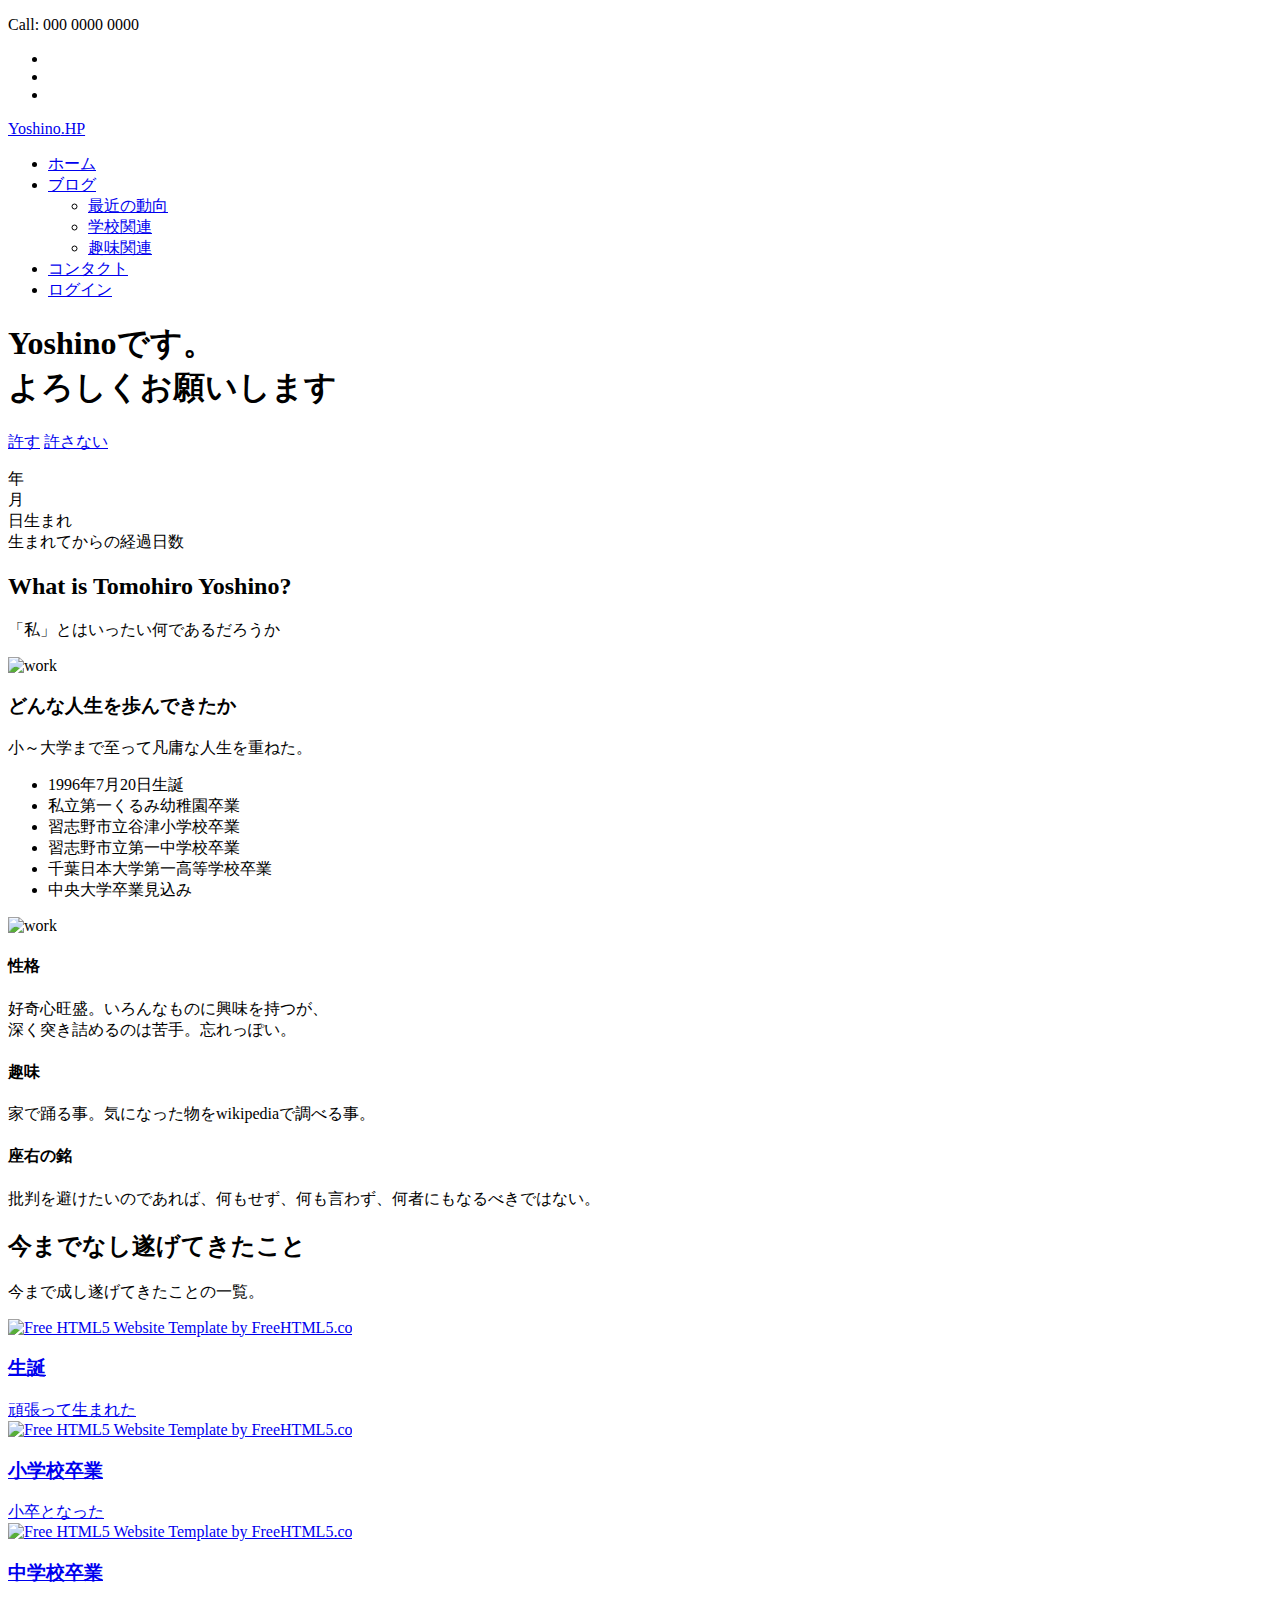
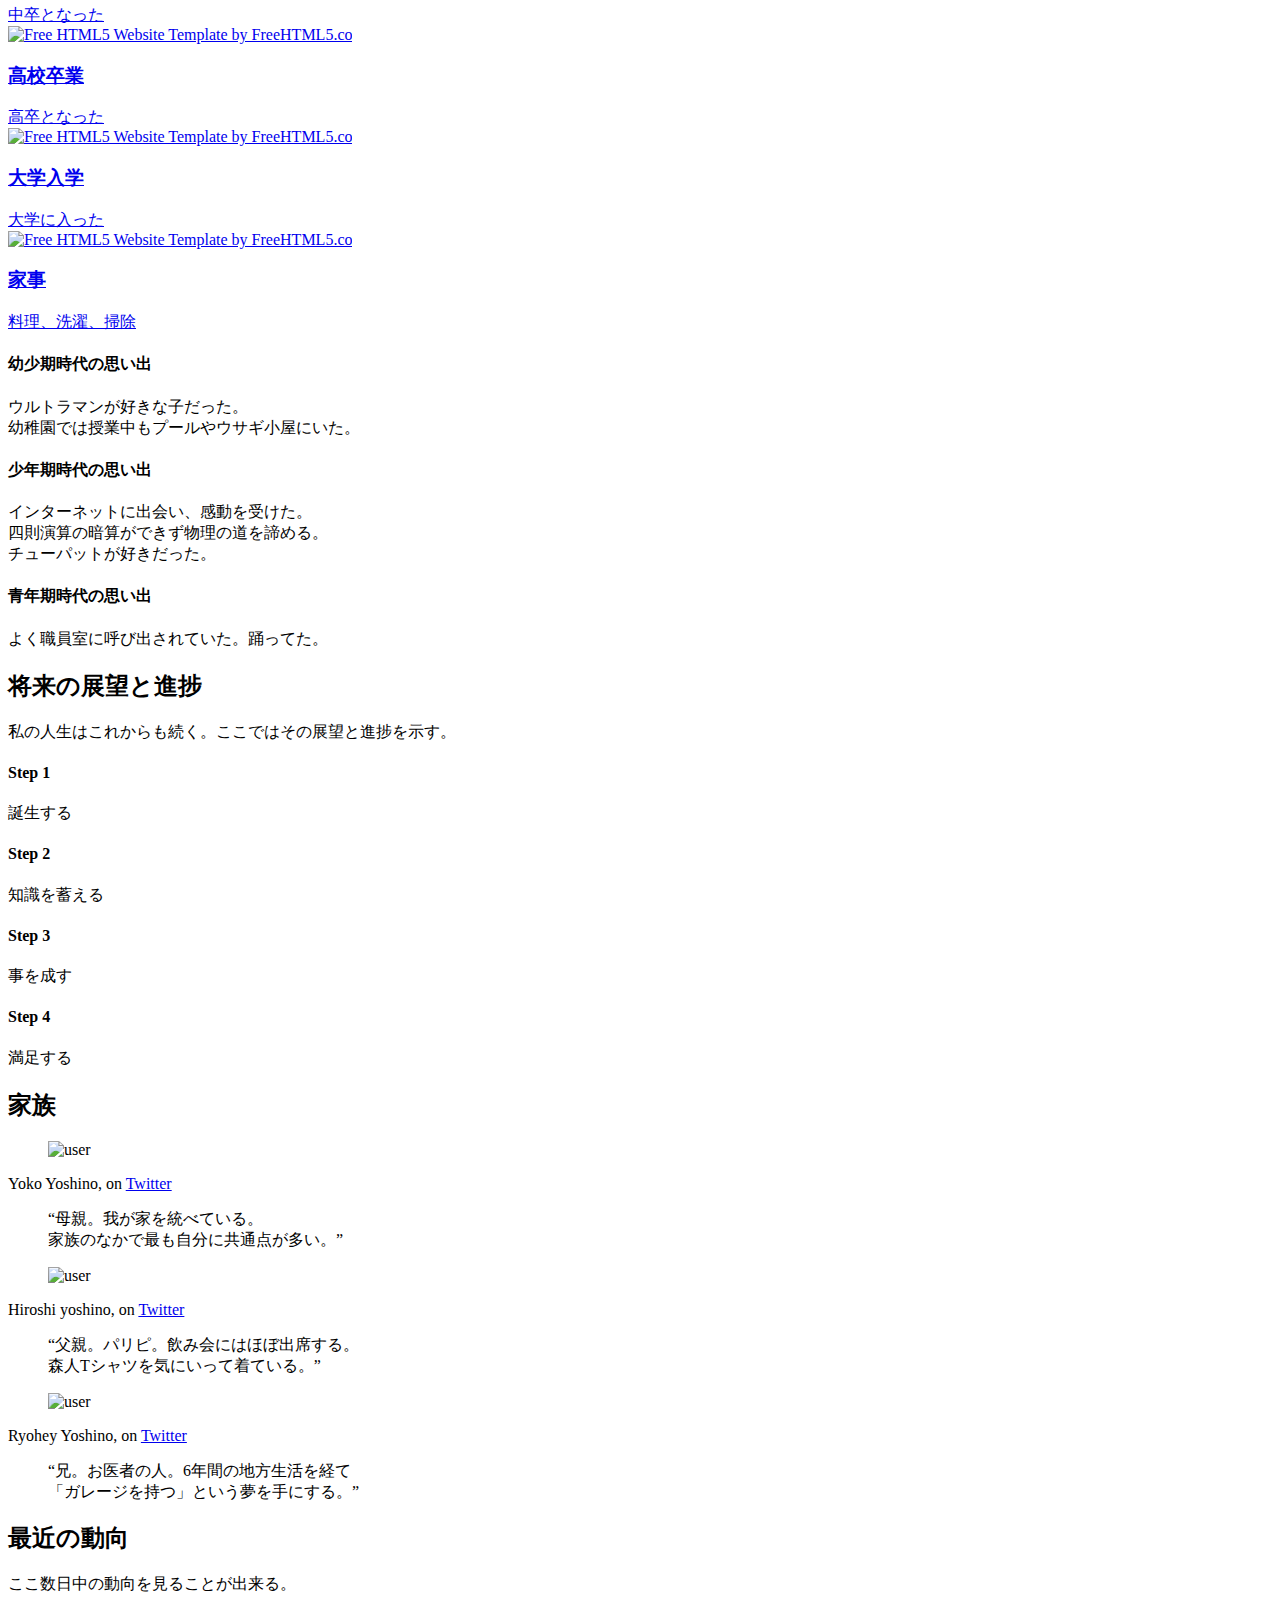
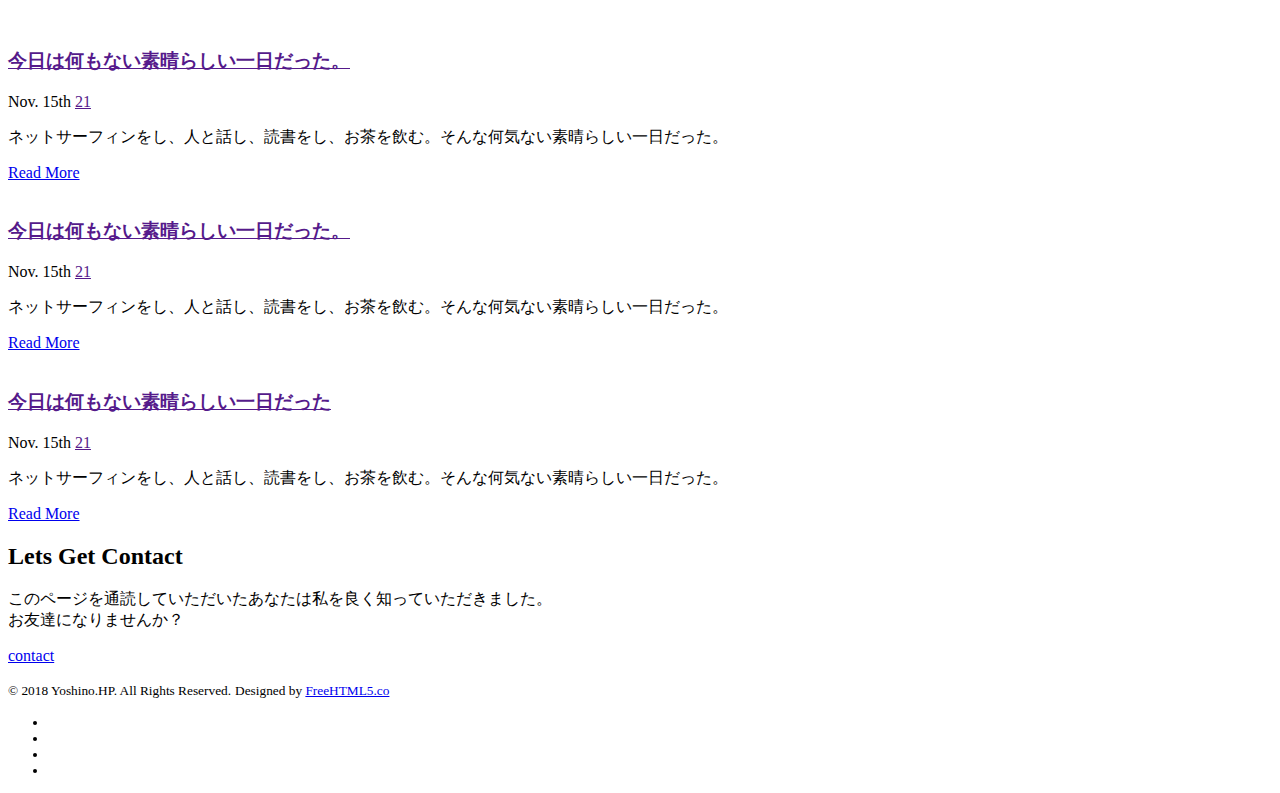
==== commit 5d850451: "Update index.html" ====
--- a/index.html
+++ b/index.html
@@ -250,7 +250,7 @@
 					</div>
 					<div class="col-md-4 animate-box">
 						<h4>少年期時代の思い出</h4>
-						<p>インターネットに出会い、感動を受けた。<br>四則演算ができず物理の道を諦める。<br>チューパットが好きだった。 </p>
+						<p>インターネットに出会い、感動を受けた。<br>四則演算の暗算ができず物理の道を諦める。<br>チューパットが好きだった。 </p>
 					</div>
 					<div class="col-md-4 animate-box">
 						<h4>青年期時代の思い出</h4>
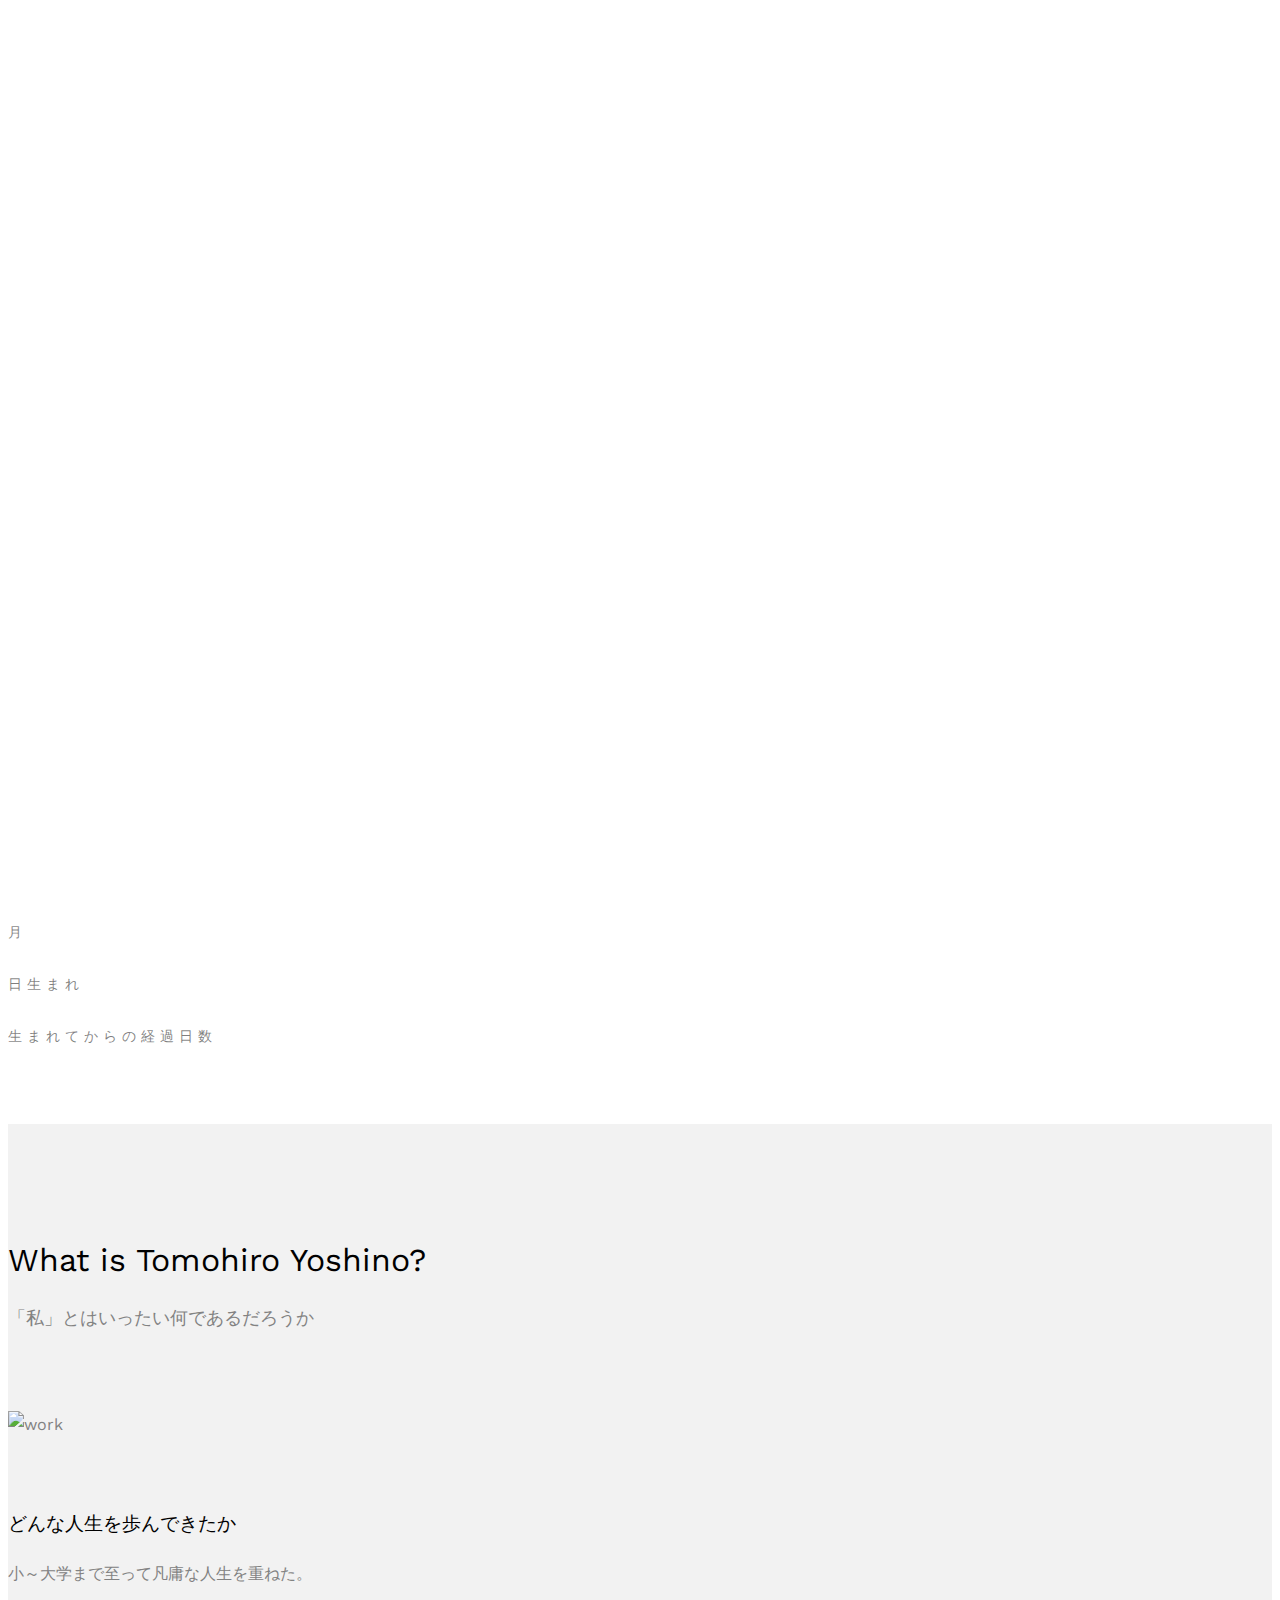
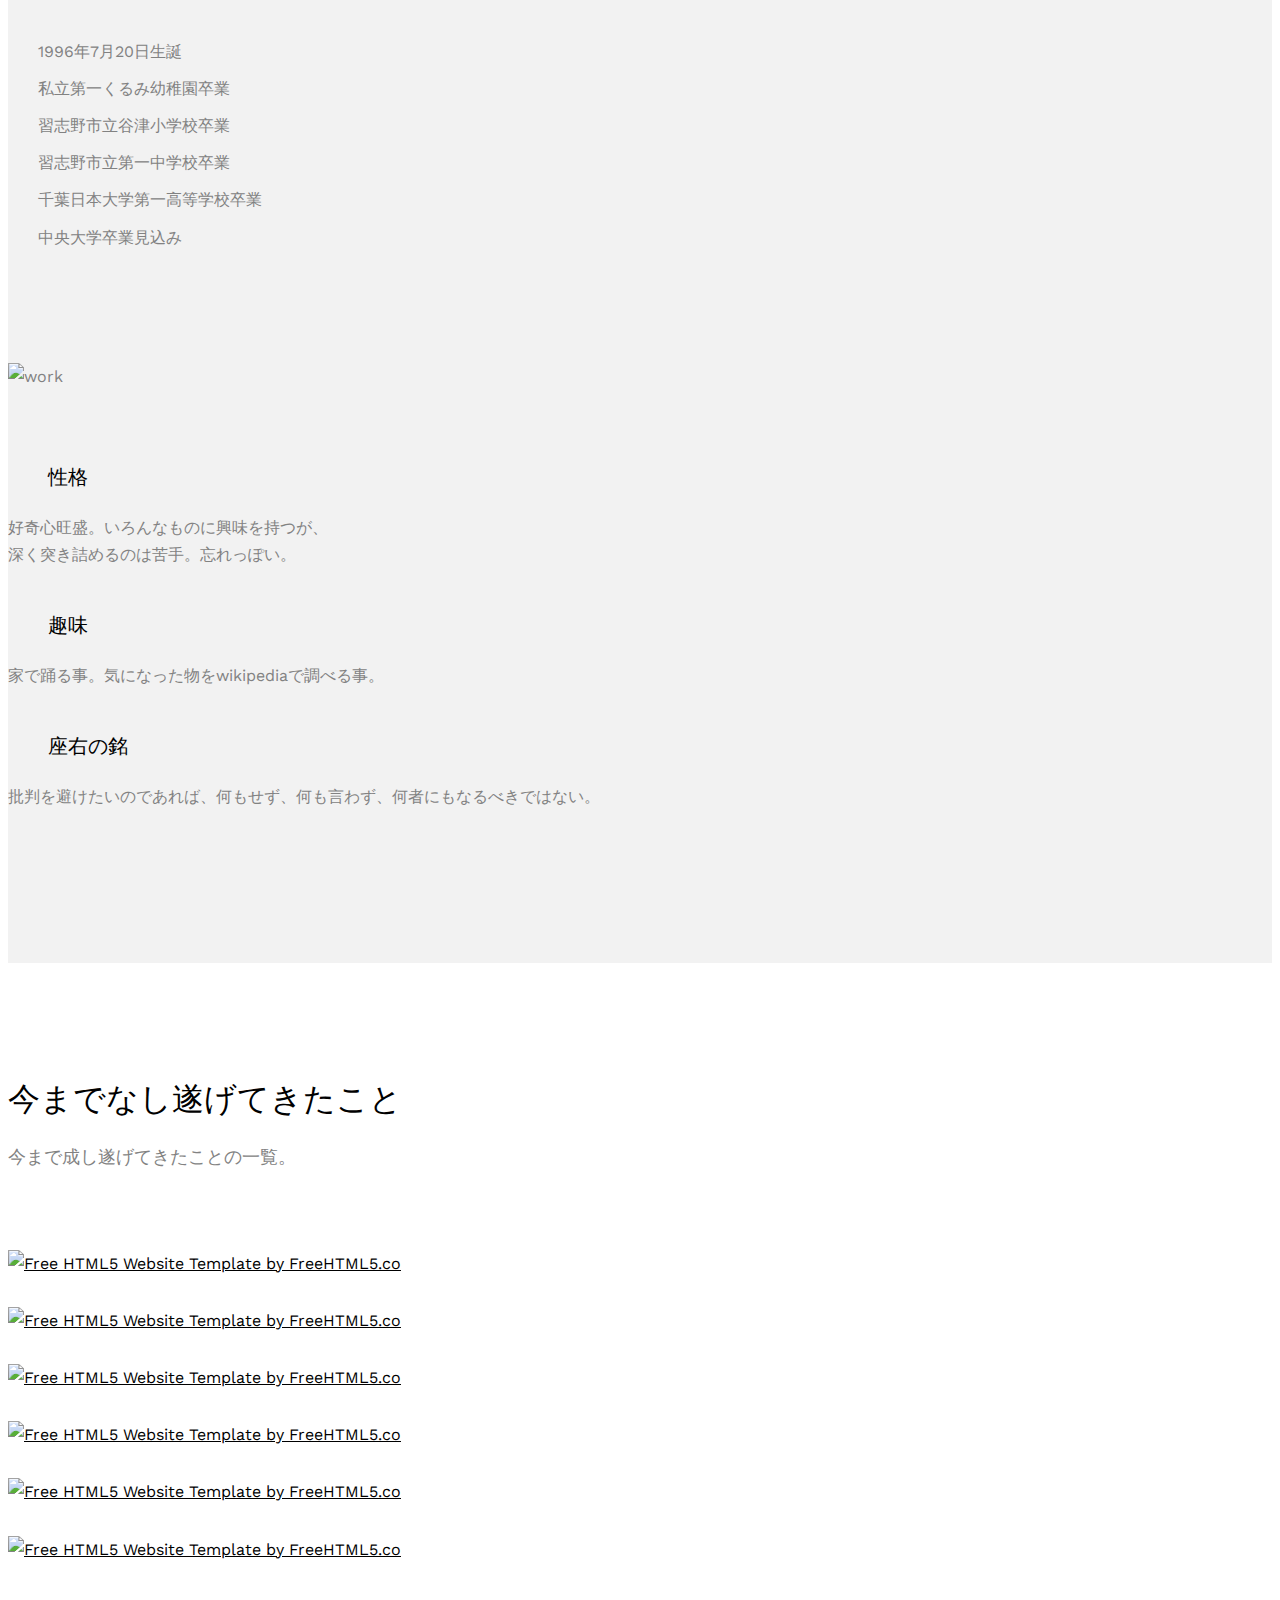
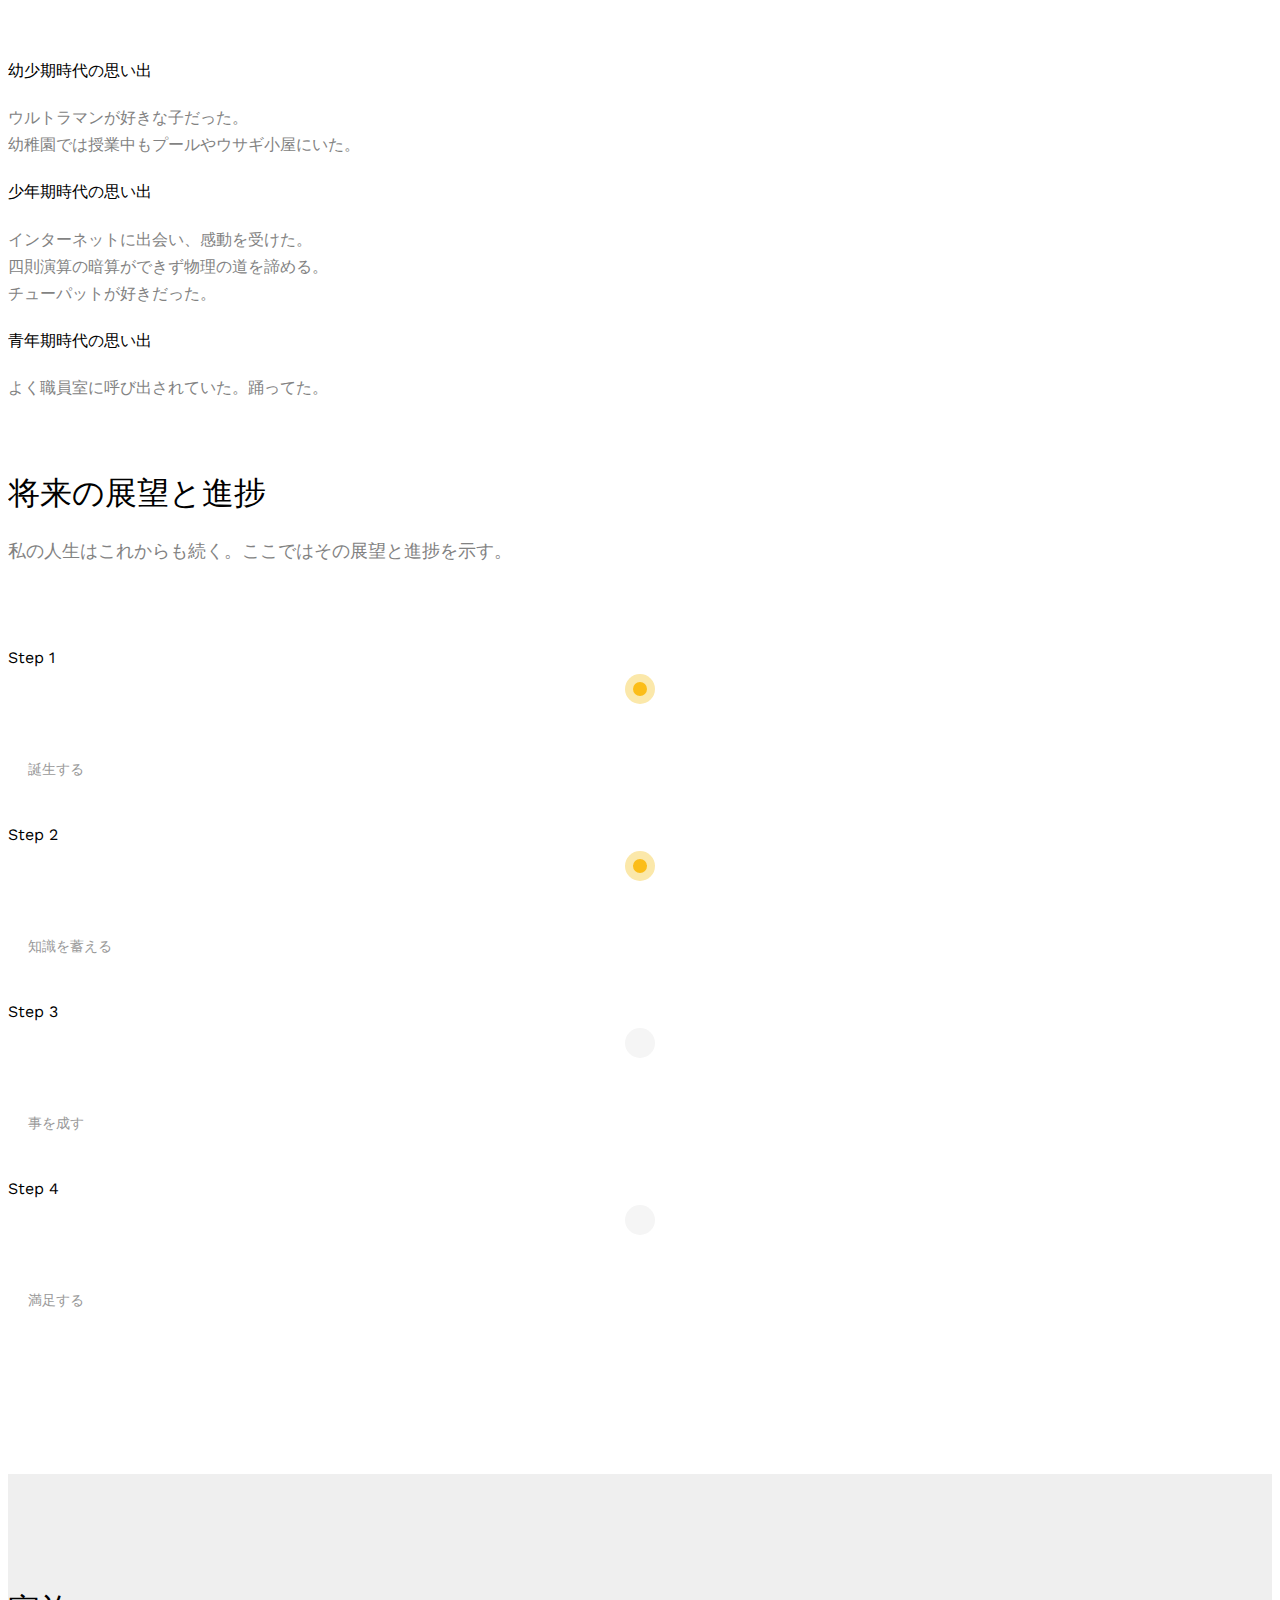
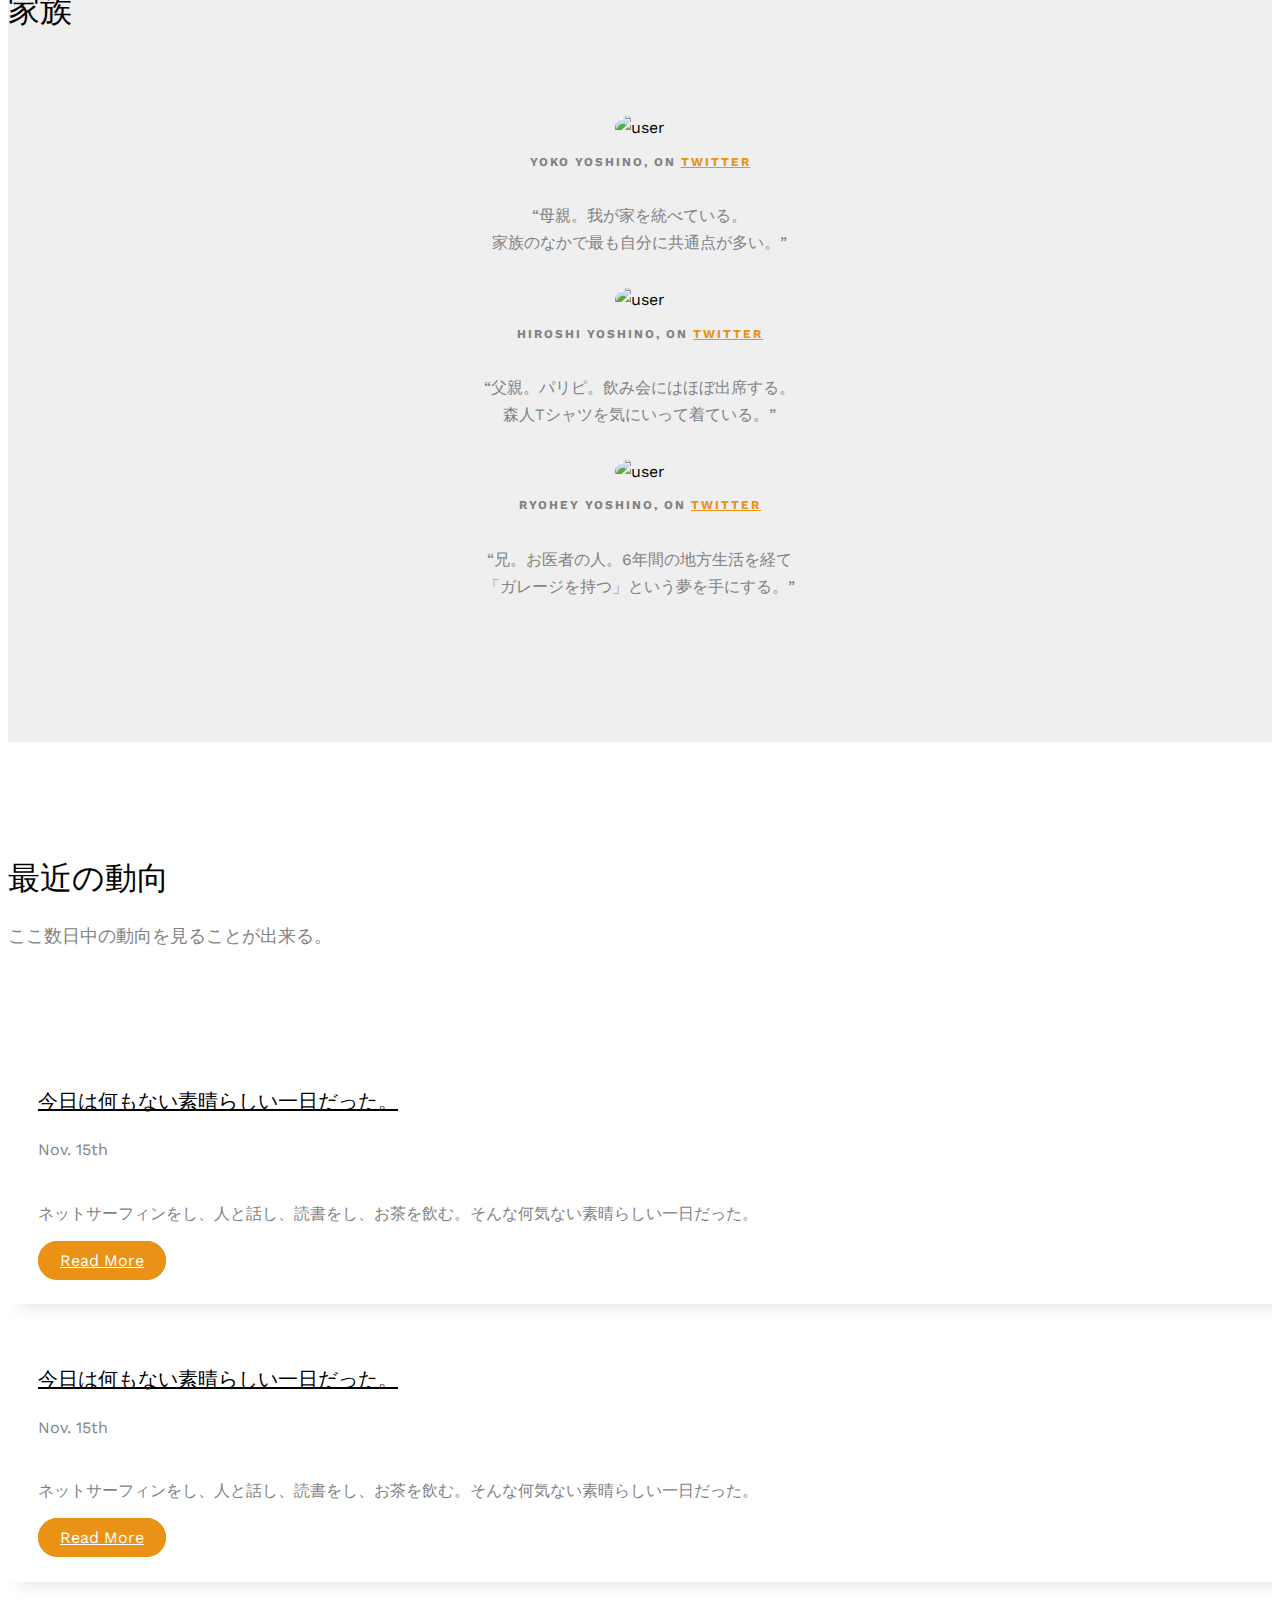
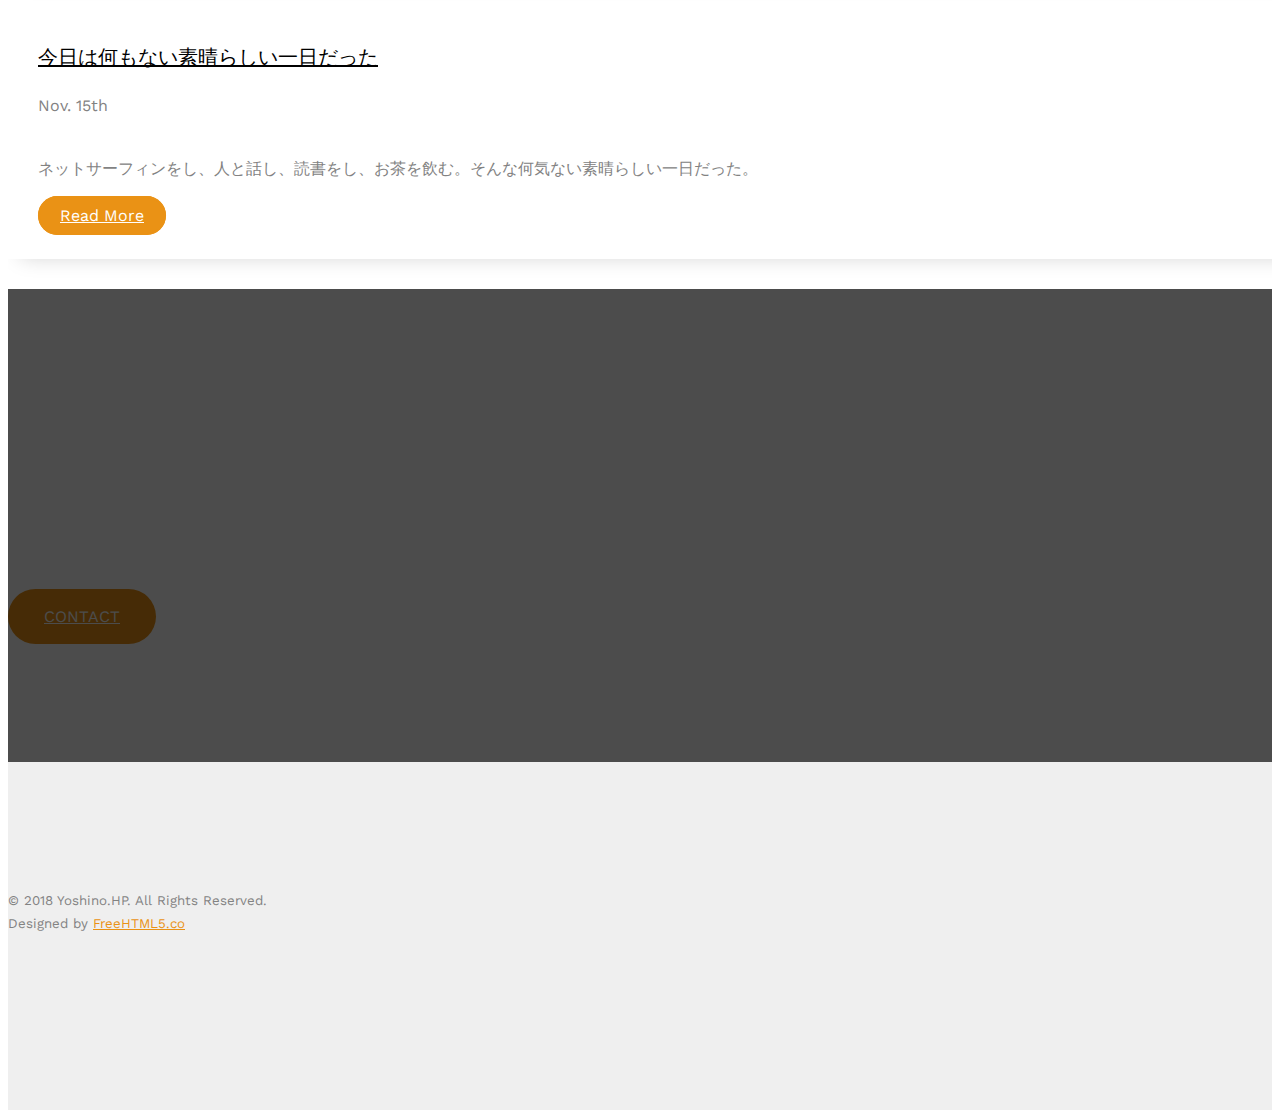
==== commit a14d14c0: "Update index.html" ====
--- a/index.html
+++ b/index.html
@@ -101,7 +101,7 @@
 						<div class="display-tc animate-box" data-animate-effect="fadeIn">
 							<h1>Yoshinoです。<br>よろしくお願いします</h1>
 
-							<p><a class="btn btn-primary btn-lg btn-learn" href="#">許す</a> <a class="btn btn-primary btn-lg popup-vimeo btn-video" href="https://nul"> 許さない</a></p>
+							<p><a class="btn btn-primary btn-lg btn-learn" href="#">許す</a> <a class="btn btn-primary btn-lg btn-learn2" href="https://nul"> 許さない</a></p>
 						</div>
 					</div>
 				</div>
--- a/css/style.css
+++ b/css/style.css
@@ -0,0 +1,1643 @@
+@font-face {
+  font-family: 'icomoon';
+  src: url("../fonts/icomoon/icomoon.eot?srf3rx");
+  src: url("../fonts/icomoon/icomoon.eot?srf3rx#iefix") format("embedded-opentype"), url("../fonts/icomoon/icomoon.ttf?srf3rx") format("truetype"), url("../fonts/icomoon/icomoon.woff?srf3rx") format("woff"), url("../fonts/icomoon/icomoon.svg?srf3rx#icomoon") format("svg");
+  font-weight: normal;
+  font-style: normal;
+}
+/* =======================================================
+*
+* 	Template Style 
+*
+* ======================================================= */
+body {
+  font-family: "Work Sans", Arial, sans-serif;
+  font-weight: 400;
+  font-size: 16px;
+  line-height: 1.7;
+  color: #828282;
+  background: #fff;
+}
+
+#page {
+  position: relative;
+  overflow-x: hidden;
+  width: 100%;
+  height: 100%;
+  -webkit-transition: 0.5s;
+  -o-transition: 0.5s;
+  transition: 0.5s;
+}
+.offcanvas #page {
+  overflow: hidden;
+  position: absolute;
+}
+.offcanvas #page:after {
+  -webkit-transition: 2s;
+  -o-transition: 2s;
+  transition: 2s;
+  position: absolute;
+  top: 0;
+  right: 0;
+  bottom: 0;
+  left: 0;
+  z-index: 101;
+  background: rgba(0, 0, 0, 0.7);
+  content: "";
+}
+
+a {
+  color: #EA9215;
+  -webkit-transition: 0.5s;
+  -o-transition: 0.5s;
+  transition: 0.5s;
+}
+a:hover, a:active, a:focus {
+  color: #EA9215;
+  outline: none;
+  text-decoration: none;
+}
+
+p {
+  margin-bottom: 20px;
+}
+
+h1, h2, h3, h4, h5, h6, figure {
+  color: #000;
+  font-family: "Work Sans", Arial, sans-serif;
+  font-weight: 400;
+  margin: 0 0 20px 0;
+}
+
+::-webkit-selection {
+  color: #fff;
+  background: #EA9215;
+}
+
+::-moz-selection {
+  color: #fff;
+  background: #EA9215;
+}
+
+::selection {
+  color: #fff;
+  background: #EA9215;
+}
+
+.fh5co-nav {
+  position: absolute;
+  top: 0;
+  margin: 0;
+  padding: 0;
+  width: 100%;
+  padding: 0;
+  z-index: 1001;
+}
+.fh5co-nav .top-menu {
+  padding: 28px 0;
+}
+.fh5co-nav .top {
+  padding: 7px 0;
+  margin-bottom: 0;
+}
+.fh5co-nav .top .num, .fh5co-nav .top .fh5co-social {
+  display: inline-block;
+  margin: 0;
+}
+.fh5co-nav .top .num {
+  color: rgba(255, 255, 255, 0.6);
+  font-size: 13px;
+  padding-right: 10px;
+  margin-right: 5px;
+  border-right: 1px solid rgba(255, 255, 255, 0.2);
+  letter-spacing: 0px;
+}
+.fh5co-nav .top .fh5co-social li {
+  font-size: 14px;
+}
+.fh5co-nav .top .fh5co-social li a {
+  padding: 0 7px;
+}
+.fh5co-nav .top .fh5co-social li a i {
+  font-size: 14px;
+}
+.fh5co-nav #fh5co-logo {
+  font-size: 24px;
+  margin: 0;
+  padding: 0;
+  text-transform: uppercase;
+  font-weight: bold;
+  font-weight: 700;
+  font-family: "Work Sans", Arial, sans-serif;
+}
+.fh5co-nav #fh5co-logo a span {
+  color: #EA9215;
+}
+.fh5co-nav a {
+  padding: 5px 10px;
+  color: #fff;
+}
+@media screen and (max-width: 768px) {
+  .fh5co-nav .menu-1 {
+    display: none;
+  }
+}
+.fh5co-nav ul {
+  padding: 0;
+  margin: 5px 0 0 0;
+}
+.fh5co-nav ul li {
+  padding: 0;
+  margin: 0;
+  list-style: none;
+  display: inline;
+}
+.fh5co-nav ul li a {
+  font-size: 15px;
+  padding: 30px 15px;
+  color: rgba(255, 255, 255, 0.5);
+  -webkit-transition: 0.5s;
+  -o-transition: 0.5s;
+  transition: 0.5s;
+}
+.fh5co-nav ul li a:hover, .fh5co-nav ul li a:focus, .fh5co-nav ul li a:active {
+  color: white;
+}
+.fh5co-nav ul li.has-dropdown {
+  position: relative;
+}
+.fh5co-nav ul li.has-dropdown .dropdown {
+  width: 140px;
+  -webkit-box-shadow: 0px 14px 33px -9px rgba(0, 0, 0, 0.75);
+  -moz-box-shadow: 0px 14px 33px -9px rgba(0, 0, 0, 0.75);
+  box-shadow: 0px 14px 33px -9px rgba(0, 0, 0, 0.75);
+  z-index: 1002;
+  visibility: hidden;
+  opacity: 0;
+  position: absolute;
+  top: 40px;
+  left: 0;
+  text-align: left;
+  background: #000;
+  padding: 20px;
+  -webkit-border-radius: 4px;
+  -moz-border-radius: 4px;
+  -ms-border-radius: 4px;
+  border-radius: 4px;
+  -webkit-transition: 0s;
+  -o-transition: 0s;
+  transition: 0s;
+}
+.fh5co-nav ul li.has-dropdown .dropdown:before {
+  bottom: 100%;
+  left: 40px;
+  border: solid transparent;
+  content: " ";
+  height: 0;
+  width: 0;
+  position: absolute;
+  pointer-events: none;
+  border-bottom-color: #000;
+  border-width: 8px;
+  margin-left: -8px;
+}
+.fh5co-nav ul li.has-dropdown .dropdown li {
+  display: block;
+  margin-bottom: 7px;
+}
+.fh5co-nav ul li.has-dropdown .dropdown li:last-child {
+  margin-bottom: 0;
+}
+.fh5co-nav ul li.has-dropdown .dropdown li a {
+  padding: 2px 0;
+  display: block;
+  color: #999999;
+  line-height: 1.2;
+  text-transform: none;
+  font-size: 13px;
+  letter-spacing: 0;
+}
+.fh5co-nav ul li.has-dropdown .dropdown li a:hover {
+  color: #fff;
+}
+.fh5co-nav ul li.has-dropdown:hover a, .fh5co-nav ul li.has-dropdown:focus a {
+  color: #fff;
+}
+.fh5co-nav ul li.btn-cta a {
+  padding: 30px 0px !important;
+  color: #fff;
+}
+.fh5co-nav ul li.btn-cta a span {
+  background: rgba(255, 255, 255, 0.2);
+  padding: 4px 10px;
+  display: -moz-inline-stack;
+  display: inline-block;
+  zoom: 1;
+  *display: inline;
+  -webkit-transition: 0.3s;
+  -o-transition: 0.3s;
+  transition: 0.3s;
+  -webkit-border-radius: 100px;
+  -moz-border-radius: 100px;
+  -ms-border-radius: 100px;
+  border-radius: 100px;
+}
+.fh5co-nav ul li.btn-cta a:hover span {
+  -webkit-box-shadow: 0px 14px 20px -9px rgba(0, 0, 0, 0.75);
+  -moz-box-shadow: 0px 14px 20px -9px rgba(0, 0, 0, 0.75);
+  box-shadow: 0px 14px 20px -9px rgba(0, 0, 0, 0.75);
+}
+.fh5co-nav ul li.active > a {
+  color: #fff !important;
+}
+
+#fh5co-header,
+#fh5co-counter,
+.fh5co-bg {
+  background-size: cover;
+  background-position: top center;
+  background-repeat: no-repeat;
+  position: relative;
+}
+
+.fh5co-bg {
+  background-size: cover;
+  background-position: center center;
+  position: relative;
+  width: 100%;
+  float: left;
+}
+
+.fh5co-video {
+  overflow: hidden;
+}
+@media screen and (max-width: 992px) {
+  .fh5co-video {
+    height: 450px;
+  }
+}
+.fh5co-video a {
+  z-index: 1001;
+  position: absolute;
+  top: 50%;
+  left: 50%;
+  margin-top: -45px;
+  margin-left: -45px;
+  width: 90px;
+  height: 90px;
+  display: table;
+  text-align: center;
+  background: #fff;
+  -webkit-box-shadow: 0px 14px 30px -15px rgba(0, 0, 0, 0.75);
+  -moz-box-shadow: 0px 14px 30px -15px rgba(0, 0, 0, 0.75);
+  box-shadow: 0px 14px 30px -15px rgba(0, 0, 0, 0.75);
+  -webkit-border-radius: 50%;
+  -moz-border-radius: 50%;
+  -ms-border-radius: 50%;
+  border-radius: 50%;
+}
+.fh5co-video a i {
+  text-align: center;
+  display: table-cell;
+  vertical-align: middle;
+  font-size: 40px;
+}
+.fh5co-video .overlay {
+  position: absolute;
+  top: 0;
+  left: 0;
+  right: 0;
+  bottom: 0;
+  background: rgba(0, 0, 0, 0.5);
+  -webkit-transition: 0.5s;
+  -o-transition: 0.5s;
+  transition: 0.5s;
+}
+.fh5co-video:hover .overlay {
+  background: rgba(0, 0, 0, 0.7);
+}
+.fh5co-video:hover a {
+  -webkit-transform: scale(1.2);
+  -moz-transform: scale(1.2);
+  -ms-transform: scale(1.2);
+  -o-transform: scale(1.2);
+  transform: scale(1.2);
+}
+
+.fh5co-cover {
+  height: 800px;
+  background-size: cover;
+  background-position: top center;
+  background-repeat: no-repeat;
+  position: relative;
+  float: left;
+  width: 100%;
+}
+.fh5co-cover .overlay {
+  z-index: 0;
+  position: absolute;
+  bottom: 0;
+  top: 0;
+  left: 0;
+  right: 0;
+  background: rgba(0, 0, 0, 0.4);
+}
+.fh5co-cover > .fh5co-container {
+  position: relative;
+  z-index: 10;
+}
+@media screen and (max-width: 768px) {
+  .fh5co-cover {
+    height: 600px;
+  }
+}
+.fh5co-cover .display-t,
+.fh5co-cover .display-tc {
+  z-index: 9;
+  height: 700px;
+  display: table;
+  width: 100%;
+  margin-top: 100px;
+}
+@media screen and (max-width: 768px) {
+  .fh5co-cover .display-t,
+  .fh5co-cover .display-tc {
+    height: 600px;
+  }
+}
+.fh5co-cover.fh5co-cover-sm {
+  height: 600px;
+}
+@media screen and (max-width: 768px) {
+  .fh5co-cover.fh5co-cover-sm {
+    height: 400px;
+  }
+}
+.fh5co-cover.fh5co-cover-sm .display-t,
+.fh5co-cover.fh5co-cover-sm .display-tc {
+  height: 600px;
+  display: table;
+  width: 100%;
+}
+@media screen and (max-width: 768px) {
+  .fh5co-cover.fh5co-cover-sm .display-t,
+  .fh5co-cover.fh5co-cover-sm .display-tc {
+    height: 400px;
+  }
+}
+
+#fh5co-header .display-tc,
+#fh5co-counter .display-tc,
+.fh5co-cover .display-tc {
+  display: table-cell !important;
+  vertical-align: middle;
+}
+#fh5co-header .display-tc h1, #fh5co-header .display-tc h2,
+#fh5co-counter .display-tc h1,
+#fh5co-counter .display-tc h2,
+.fh5co-cover .display-tc h1,
+.fh5co-cover .display-tc h2 {
+  margin: 0;
+  padding: 0;
+  color: white;
+}
+#fh5co-header .display-tc h1,
+#fh5co-counter .display-tc h1,
+.fh5co-cover .display-tc h1 {
+  margin-bottom: 20px;
+  font-size: 54px;
+  line-height: 1.3;
+  font-weight: 300;
+}
+@media screen and (max-width: 768px) {
+  #fh5co-header .display-tc h1,
+  #fh5co-counter .display-tc h1,
+  .fh5co-cover .display-tc h1 {
+    font-size: 30px;
+  }
+}
+#fh5co-header .display-tc h2,
+#fh5co-counter .display-tc h2,
+.fh5co-cover .display-tc h2 {
+  font-size: 20px;
+  line-height: 1.5;
+  margin-bottom: 30px;
+}
+#fh5co-header .display-tc .btn,
+#fh5co-counter .display-tc .btn,
+.fh5co-cover .display-tc .btn {
+  padding: 15px 30px;
+  color: #fff;
+  border: none !important;
+  font-size: 18px;
+}
+#fh5co-header .display-tc .btn.btn-video,
+#fh5co-counter .display-tc .btn.btn-video,
+.fh5co-cover .display-tc .btn.btn-video {
+  background: rgba(9, 198, 171, 0.8);
+  border: none;
+}
+#fh5co-header .display-tc .btn.btn-video:hover, #fh5co-header .display-tc .btn.btn-video:focus,
+#fh5co-counter .display-tc .btn.btn-video:hover,
+#fh5co-counter .display-tc .btn.btn-video:focus,
+.fh5co-cover .display-tc .btn.btn-video:hover,
+.fh5co-cover .display-tc .btn.btn-video:focus {
+  background: rgba(9, 198, 171, 0.9) !important;
+  color: #fff !important;
+}
+#fh5co-header .display-tc .btn:hover, #fh5co-header .display-tc .btn:focus,
+#fh5co-counter .display-tc .btn:hover,
+#fh5co-counter .display-tc .btn:focus,
+.fh5co-cover .display-tc .btn:hover,
+.fh5co-cover .display-tc .btn:focus {
+  color: #fff !important;
+}
+#fh5co-header .display-tc .btn.btn-learn,
+#fh5co-counter .display-tc .btn.btn-learn,
+.fh5co-cover .display-tc .btn.btn-learn {
+  background: rgba(234, 146, 21, 0.8);
+  border: none;
+}
+#fh5co-header .display-tc .btn.btn-learn:hover, #fh5co-header .display-tc .btn.btn-learn:focus,
+#fh5co-counter .display-tc .btn.btn-learn:hover,
+#fh5co-counter .display-tc .btn.btn-learn:focus,
+.fh5co-cover .display-tc .btn.btn-learn:hover,
+.fh5co-cover .display-tc .btn.btn-learn:focus {
+  background: rgba(234, 146, 21, 0.9) !important;
+  color: #fff !important;
+}
+#fh5co-header .display-tc .btn.btn-learn2,
+#fh5co-counter .display-tc .btn.btn-learn2,
+.fh5co-cover .display-tc .btn.btn-learn2 {
+  background: rgba(9, 198, 171, 0.8);
+  border: none;
+}
+#fh5co-header .display-tc .btn.btn-learn2:hover, #fh5co-header .display-tc .btn.btn-learn2:focus,
+#fh5co-counter .display-tc .btn.btn-learn2:hover,
+#fh5co-counter .display-tc .btn.btn-learn2:focus,
+.fh5co-cover .display-tc .btn.btn-learn2:hover,
+.fh5co-cover .display-tc .btn.btn-learn2:focus {
+  background: rgba(9, 198, 171, 0.8) !important;
+  color: #fff !important;
+}
+#fh5co-header .display-tc .btn:hover,
+#fh5co-counter .display-tc .btn:hover,
+.fh5co-cover .display-tc .btn:hover {
+  background: #EA9215 !important;
+  -webkit-box-shadow: 0px 14px 30px -15px rgba(0, 0, 0, 0.75) !important;
+  -moz-box-shadow: 0px 14px 30px -15px rgba(0, 0, 0, 0.75) !important;
+  box-shadow: 0px 14px 30px -15px rgba(0, 0, 0, 0.75) !important;
+}
+#fh5co-header .display-tc .form-inline .form-group,
+#fh5co-counter .display-tc .form-inline .form-group,
+.fh5co-cover .display-tc .form-inline .form-group {
+  width: 100% !important;
+  margin-bottom: 10px;
+}
+#fh5co-header .display-tc .form-inline .form-group .form-control,
+#fh5co-counter .display-tc .form-inline .form-group .form-control,
+.fh5co-cover .display-tc .form-inline .form-group .form-control {
+  width: 100%;
+  background: #fff;
+  border: none;
+}
+
+.fh5co-bg-section {
+  background: rgba(0, 0, 0, 0.05);
+}
+
+#fh5co-explore,
+#fh5co-pricing,
+#fh5co-testimonial,
+#fh5co-started,
+#fh5co-project,
+#fh5co-blog,
+#fh5co-contact,
+#fh5co-footer {
+  padding: 7em 0;
+  clear: both;
+}
+@media screen and (max-width: 768px) {
+  #fh5co-explore,
+  #fh5co-pricing,
+  #fh5co-testimonial,
+  #fh5co-started,
+  #fh5co-project,
+  #fh5co-blog,
+  #fh5co-contact,
+  #fh5co-footer {
+    padding: 3em 0;
+  }
+}
+
+#fh5co-counter {
+  padding: 3em 0;
+  clear: both;
+}
+
+#fh5co-steps {
+  clear: both;
+  padding-bottom: 7em;
+}
+
+.fh5co-counters {
+  padding: 3em 0;
+  background-size: cover;
+  background-attachment: fixed;
+  background-position: center center;
+}
+.fh5co-counters .counter-wrap {
+  border: 1px solid red !important;
+}
+.fh5co-counters .fh5co-counter {
+  font-size: 44px;
+  display: block;
+  color: rgba(0, 0, 0, 0.7);
+  font-family: "Work Sans", Arial, sans-serif;
+  width: 100%;
+  font-weight: 400;
+  margin-bottom: .3em;
+}
+.fh5co-counters .fh5co-counter-label {
+  color: rgba(0, 0, 0, 0.5);
+  text-transform: uppercase;
+  font-size: 14px;
+  letter-spacing: 5px;
+  margin-bottom: 2em;
+  display: block;
+}
+
+#fh5co-explore .fh5co-explore1 {
+  margin-bottom: 7em;
+}
+
+.mt {
+  margin-top: 70px;
+}
+.mt h4 {
+  position: relative;
+  padding-left: 40px;
+  font-size: 20px;
+}
+.mt h4 i {
+  position: absolute;
+  left: 0;
+  top: 0;
+  color: #EA9215;
+}
+.mt > div {
+  margin-bottom: 40px;
+}
+.mt .list-nav {
+  margin: 50px 0 30px 0;
+  padding: 0;
+}
+.mt .list-nav li {
+  list-style: none;
+  margin: 0;
+  padding: 0;
+  font-size: 16px;
+  padding-left: 30px;
+  margin-bottom: 10px;
+  position: relative;
+}
+.mt .list-nav li i {
+  position: absolute;
+  left: 0;
+  top: 0;
+  font-size: 18px;
+  color: #EA9215;
+}
+
+.fh5co-social-icons {
+  margin: 0;
+  padding: 0;
+}
+.fh5co-social-icons li {
+  margin: 0;
+  padding: 0;
+  list-style: none;
+  display: -moz-inline-stack;
+  display: inline-block;
+  zoom: 1;
+  *display: inline;
+}
+.fh5co-social-icons li a {
+  display: -moz-inline-stack;
+  display: inline-block;
+  zoom: 1;
+  *display: inline;
+  color: #EA9215;
+  padding-left: 10px;
+  padding-right: 10px;
+}
+.fh5co-social-icons li a i {
+  font-size: 20px;
+}
+
+.fh5co-contact-info ul {
+  padding: 0;
+  margin: 0;
+}
+.fh5co-contact-info ul li {
+  padding: 0 0 0 40px;
+  margin: 0 0 30px 0;
+  list-style: none;
+  position: relative;
+}
+.fh5co-contact-info ul li:before {
+  color: #EA9215;
+  position: absolute;
+  left: 0;
+  top: .05em;
+  font-family: 'icomoon';
+  speak: none;
+  font-style: normal;
+  font-weight: normal;
+  font-variant: normal;
+  text-transform: none;
+  line-height: 1;
+  /* Better Font Rendering =========== */
+  -webkit-font-smoothing: antialiased;
+  -moz-osx-font-smoothing: grayscale;
+}
+.fh5co-contact-info ul li.address:before {
+  font-size: 30px;
+  content: "\e9d1";
+}
+.fh5co-contact-info ul li.phone:before {
+  font-size: 23px;
+  content: "\e9f4";
+}
+.fh5co-contact-info ul li.email:before {
+  font-size: 23px;
+  content: "\e9da";
+}
+.fh5co-contact-info ul li.url:before {
+  font-size: 23px;
+  content: "\e9af";
+}
+
+.proj-bottom {
+  padding-bottom: 4em;
+}
+
+.fh5co-project {
+  margin-bottom: 30px;
+}
+.fh5co-project > a {
+  display: block;
+  color: #000;
+  position: relative;
+  bottom: 0;
+  overflow: hidden;
+  -webkit-transition: 0.5s;
+  -o-transition: 0.5s;
+  transition: 0.5s;
+}
+.fh5co-project > a img {
+  position: relative;
+  -webkit-transition: 0.5s;
+  -o-transition: 0.5s;
+  transition: 0.5s;
+}
+.fh5co-project > a:after {
+  opacity: 0;
+  visibility: hidden;
+  content: "";
+  position: absolute;
+  bottom: 0;
+  left: 0;
+  right: 0;
+  top: 0;
+  -webkit-box-shadow: inset 0px -34px 98px 8px rgba(0, 0, 0, 0.75);
+  -moz-box-shadow: inset 0px -34px 98px 8px rgba(0, 0, 0, 0.75);
+  -ms-box-shadow: inset 0px -34px 98px 8px rgba(0, 0, 0, 0.75);
+  -o-box-shadow: inset 0px -34px 98px 8px rgba(0, 0, 0, 0.75);
+  box-shadow: inset 0px -34px 98px 8px rgba(0, 0, 0, 0.75);
+  z-index: 8;
+  -webkit-transition: 0.5s;
+  -o-transition: 0.5s;
+  transition: 0.5s;
+}
+.fh5co-project > a h3, .fh5co-project > a span {
+  z-index: 12;
+  position: absolute;
+  right: 20px;
+  left: 20px;
+  bottom: 50px;
+  color: #fff;
+  margin: 0;
+  padding: 0;
+  opacity: 1;
+  font-size: 30px;
+  font-weight: 300;
+  visibility: visible;
+  -webkit-transition: 0.3s;
+  -o-transition: 0.3s;
+  transition: 0.3s;
+}
+.fh5co-project > a span {
+  font-size: 14px;
+  bottom: 20px;
+}
+.fh5co-project > a:hover {
+  -webkit-box-shadow: 0px 18px 71px -10px rgba(0, 0, 0, 0.75);
+  -moz-box-shadow: 0px 18px 71px -10px rgba(0, 0, 0, 0.75);
+  box-shadow: 0px 18px 71px -10px rgba(0, 0, 0, 0.75);
+}
+.fh5co-project > a:hover:after {
+  opacity: 1;
+  visibility: visible;
+}
+@media screen and (max-width: 768px) {
+  .fh5co-project > a:hover:after {
+    opacity: 0;
+    visibility: hidden;
+  }
+}
+.fh5co-project > a:hover h3, .fh5co-project > a:hover span {
+  opacity: 1;
+  bottom: 55px;
+}
+.fh5co-project > a:hover span {
+  bottom: 15px;
+}
+.fh5co-project > a:hover img {
+  -webkit-transform: scale(1.1);
+  -moz-transform: scale(1.1);
+  -o-transform: scale(1.1);
+  transform: scale(1.1);
+}
+@media screen and (max-width: 768px) {
+  .fh5co-project > a:hover img {
+    -webkit-transform: scale(1);
+    -moz-transform: scale(1);
+    -o-transform: scale(1);
+    transform: scale(1);
+  }
+}
+
+.features {
+  margin-bottom: 3em;
+  width: 100%;
+  float: left;
+}
+
+.fh5co-heading {
+  margin-bottom: 5em;
+}
+.fh5co-heading.fh5co-heading-sm {
+  margin-bottom: 2em;
+}
+.fh5co-heading h2 {
+  font-size: 32px;
+  margin-bottom: 20px;
+  line-height: 1.5;
+  color: #000;
+}
+.fh5co-heading p {
+  font-size: 18px;
+  line-height: 1.5;
+  color: #828282;
+}
+.fh5co-heading span {
+  display: block;
+  margin-bottom: 10px;
+  text-transform: uppercase;
+  font-size: 12px;
+  letter-spacing: 2px;
+}
+
+#fh5co-testimonial {
+  background: #efefef;
+}
+#fh5co-testimonial .testimony-slide {
+  text-align: center;
+}
+#fh5co-testimonial .testimony-slide span {
+  font-size: 12px;
+  text-transform: uppercase;
+  letter-spacing: 2px;
+  font-weight: 700;
+  display: block;
+}
+#fh5co-testimonial .testimony-slide figure {
+  margin-bottom: 10px;
+  display: -moz-inline-stack;
+  display: inline-block;
+  zoom: 1;
+  *display: inline;
+}
+#fh5co-testimonial .testimony-slide figure img {
+  width: 100px;
+  -webkit-border-radius: 50%;
+  -moz-border-radius: 50%;
+  -ms-border-radius: 50%;
+  border-radius: 50%;
+}
+#fh5co-testimonial .testimony-slide blockquote {
+  border: none;
+  margin: 30px auto;
+  width: 70%;
+  position: relative;
+  padding: 0;
+}
+@media screen and (max-width: 992px) {
+  #fh5co-testimonial .testimony-slide blockquote {
+    width: 100%;
+  }
+}
+#fh5co-testimonial .arrow-thumb {
+  position: absolute;
+  top: 40%;
+  display: block;
+  width: 100%;
+}
+#fh5co-testimonial .arrow-thumb a {
+  font-size: 32px;
+  color: #dadada;
+}
+#fh5co-testimonial .arrow-thumb a:hover, #fh5co-testimonial .arrow-thumb a:focus, #fh5co-testimonial .arrow-thumb a:active {
+  text-decoration: none;
+}
+
+.bs-wizard {
+  margin-top: 40px;
+}
+
+/*Form Wizard*/
+.bs-wizard {
+  border-bottom: solid 1px #e0e0e0;
+  padding: 0 0 10px 0;
+}
+
+.bs-wizard > .bs-wizard-step {
+  padding: 0;
+  position: relative;
+}
+
+.bs-wizard > .bs-wizard-step .bs-wizard-stepnum {
+  font-size: 16px;
+  margin-bottom: 10px;
+}
+
+.bs-wizard > .bs-wizard-step .bs-wizard-info {
+  color: #999;
+  font-size: 14px;
+  padding: 20px;
+}
+
+.bs-wizard > .bs-wizard-step > .bs-wizard-dot {
+  position: absolute;
+  width: 30px;
+  height: 30px;
+  display: block;
+  background: #fbe8aa;
+  top: 45px;
+  left: 50%;
+  margin-top: -15px;
+  margin-left: -15px;
+  border-radius: 50%;
+}
+
+.bs-wizard > .bs-wizard-step > .bs-wizard-dot:after {
+  content: ' ';
+  width: 14px;
+  height: 14px;
+  background: #fbbd19;
+  border-radius: 50px;
+  position: absolute;
+  top: 8px;
+  left: 8px;
+}
+
+.bs-wizard > .bs-wizard-step > .progress {
+  position: relative;
+  border-radius: 0px;
+  height: 8px;
+  box-shadow: none;
+  margin: 22px 0;
+}
+
+.bs-wizard > .bs-wizard-step > .progress > .progress-bar {
+  width: 0px;
+  box-shadow: none;
+  background: #fbe8aa;
+}
+
+.bs-wizard > .bs-wizard-step.complete > .progress > .progress-bar {
+  width: 100%;
+}
+
+.bs-wizard > .bs-wizard-step.active > .progress > .progress-bar {
+  width: 50%;
+}
+
+.bs-wizard > .bs-wizard-step:first-child.active > .progress > .progress-bar {
+  width: 0%;
+}
+
+.bs-wizard > .bs-wizard-step:last-child.active > .progress > .progress-bar {
+  width: 100%;
+}
+
+.bs-wizard > .bs-wizard-step.disabled > .bs-wizard-dot {
+  background-color: #f5f5f5;
+}
+
+.bs-wizard > .bs-wizard-step.disabled > .bs-wizard-dot:after {
+  opacity: 0;
+}
+
+.bs-wizard > .bs-wizard-step:first-child > .progress {
+  left: 50%;
+  width: 50%;
+}
+
+.bs-wizard > .bs-wizard-step:last-child > .progress {
+  width: 50%;
+}
+
+.bs-wizard > .bs-wizard-step.disabled a.bs-wizard-dot {
+  pointer-events: none;
+}
+
+#fh5co-started {
+  background-size: cover;
+  background-position: top center;
+  background-repeat: no-repeat;
+  position: relative;
+  float: left;
+  width: 100%;
+}
+#fh5co-started .overlay {
+  z-index: 0;
+  position: absolute;
+  bottom: 0;
+  top: 0;
+  left: 0;
+  right: 0;
+  background: rgba(0, 0, 0, 0.7);
+}
+#fh5co-started .fh5co-heading h2 {
+  color: #fff;
+  margin-bottom: 20px !important;
+}
+#fh5co-started .fh5co-heading p {
+  color: rgba(255, 255, 255, 0.5);
+}
+#fh5co-started .form-control {
+  background: rgba(255, 255, 255, 0.2);
+  border: none !important;
+  color: #fff;
+  font-size: 16px !important;
+  width: 100%;
+  -webkit-transition: 0.5s;
+  -o-transition: 0.5s;
+  transition: 0.5s;
+}
+#fh5co-started .form-control::-webkit-input-placeholder {
+  color: #fff;
+}
+#fh5co-started .form-control:-moz-placeholder {
+  /* Firefox 18- */
+  color: #fff;
+}
+#fh5co-started .form-control::-moz-placeholder {
+  /* Firefox 19+ */
+  color: #fff;
+}
+#fh5co-started .form-control:-ms-input-placeholder {
+  color: #fff;
+}
+#fh5co-started .form-control:focus {
+  background: rgba(255, 255, 255, 0.3);
+}
+#fh5co-started .btn {
+  height: 54px;
+  border: none !important;
+  background: #EA9215;
+  color: #fff;
+  font-size: 16px;
+  text-transform: uppercase;
+  font-weight: 400;
+  padding-left: 50px;
+  padding-right: 50px;
+}
+#fh5co-started .form-inline .form-group {
+  width: 100% !important;
+  margin-bottom: 10px;
+}
+#fh5co-started .form-inline .form-group .form-control {
+  width: 100%;
+}
+
+.fh5co-blog {
+  margin-bottom: 60px;
+}
+.fh5co-blog > a {
+  display: block;
+  position: relative;
+  -webkit-transition: 0.5s;
+  -o-transition: 0.5s;
+  transition: 0.5s;
+}
+.fh5co-blog > a img {
+  width: 100%;
+}
+@media screen and (max-width: 768px) {
+  .fh5co-blog {
+    width: 100%;
+  }
+}
+.fh5co-blog .blog-text {
+  margin-bottom: 30px;
+  position: relative;
+  background: #fff;
+  width: 100%;
+  padding: 30px;
+  float: left;
+  -webkit-box-shadow: 0px 10px 20px -12px rgba(0, 0, 0, 0.18);
+  -moz-box-shadow: 0px 10px 20px -12px rgba(0, 0, 0, 0.18);
+  box-shadow: 0px 10px 20px -12px rgba(0, 0, 0, 0.18);
+}
+.fh5co-blog .blog-text span {
+  display: inline-block;
+  margin-bottom: 20px;
+}
+.fh5co-blog .blog-text span.comment {
+  float: right;
+}
+.fh5co-blog .blog-text span.comment a {
+  color: rgba(0, 0, 0, 0.3);
+}
+.fh5co-blog .blog-text span.comment a i {
+  color: #EA9215;
+  padding-left: 7px;
+}
+.fh5co-blog .blog-text h3 {
+  font-size: 20px;
+  margin-bottom: 20px;
+  line-height: 1.5;
+}
+.fh5co-blog .blog-text h3 a {
+  color: black;
+}
+
+.pricing {
+  display: block;
+  float: left;
+  margin-bottom: 30px;
+  width: 100%;
+}
+
+.price-box {
+  width: 100%;
+  text-align: center;
+  padding: 30px;
+  background: rgba(0, 0, 0, 0.05);
+  -webkit-border-radius: 5px;
+  -moz-border-radius: 5px;
+  -ms-border-radius: 5px;
+  border-radius: 5px;
+  margin-bottom: 40px;
+  position: relative;
+}
+.price-box.popular .btn-select-plan {
+  background: #EA9215;
+}
+.price-box.popular .price {
+  color: #EA9215;
+}
+.price-box .btn-select-plan {
+  padding: 10px 20px;
+  background: #09C6AB;
+  color: #fff;
+}
+.price-box .classes {
+  padding: 0;
+}
+.price-box .classes li {
+  display: block;
+  width: 100%;
+  list-style: none;
+  margin: 0;
+  font-size: 16px;
+  padding: 8px 10px;
+}
+.price-box .classes li.color {
+  background: rgba(0, 0, 0, 0.04);
+}
+
+.pricing-plan {
+  margin: 0 0 50px 0;
+  padding: 0;
+  font-size: 13px;
+  letter-spacing: 2px;
+  text-transform: uppercase;
+  font-weight: 700;
+  color: #888f94;
+}
+.pricing-plan.pricing-plan-offer {
+  margin-bottom: 24px;
+}
+.pricing-plan span {
+  display: block;
+  margin-top: 10px;
+  margin-bottom: 0;
+  color: #d5d8db;
+}
+
+.price {
+  font-size: 72px;
+  color: #000;
+  line-height: 50px;
+}
+.price .currency {
+  font-size: 30px;
+  top: -0.9em;
+  padding-right: 10px;
+}
+.price small {
+  font-size: 13px;
+  display: block;
+  text-transform: uppercase;
+  color: #888f94;
+}
+
+#fh5co-footer {
+  background: #efefef;
+}
+#fh5co-footer .fh5co-footer-links {
+  padding: 0;
+  margin: 0;
+}
+#fh5co-footer .fh5co-footer-links li {
+  padding: 0;
+  margin: 0;
+  list-style: none;
+}
+#fh5co-footer .fh5co-footer-links li a {
+  color: rgba(0, 0, 0, 0.5);
+  text-decoration: none;
+}
+#fh5co-footer .fh5co-footer-links li a:hover {
+  text-decoration: underline;
+}
+#fh5co-footer .fh5co-widget {
+  margin-bottom: 30px;
+}
+@media screen and (max-width: 768px) {
+  #fh5co-footer .fh5co-widget {
+    text-align: left;
+  }
+}
+#fh5co-footer .fh5co-widget h3 {
+  margin-bottom: 15px;
+  font-weight: bold;
+  font-size: 15px;
+  letter-spacing: 2px;
+  text-transform: uppercase;
+}
+#fh5co-footer .copyright .block {
+  display: block;
+}
+
+#map {
+  width: 100%;
+  height: 500px;
+  position: relative;
+}
+@media screen and (max-width: 768px) {
+  #map {
+    height: 200px;
+  }
+}
+
+#fh5co-offcanvas {
+  position: absolute;
+  z-index: 1901;
+  width: 270px;
+  background: black;
+  top: 0;
+  right: 0;
+  top: 0;
+  bottom: 0;
+  padding: 75px 40px 40px 40px;
+  overflow-y: auto;
+  display: none;
+  -moz-transform: translateX(270px);
+  -webkit-transform: translateX(270px);
+  -ms-transform: translateX(270px);
+  -o-transform: translateX(270px);
+  transform: translateX(270px);
+  -webkit-transition: 0.5s;
+  -o-transition: 0.5s;
+  transition: 0.5s;
+}
+@media screen and (max-width: 768px) {
+  #fh5co-offcanvas {
+    display: block;
+  }
+}
+.offcanvas #fh5co-offcanvas {
+  -moz-transform: translateX(0px);
+  -webkit-transform: translateX(0px);
+  -ms-transform: translateX(0px);
+  -o-transform: translateX(0px);
+  transform: translateX(0px);
+}
+#fh5co-offcanvas a {
+  color: rgba(255, 255, 255, 0.5);
+}
+#fh5co-offcanvas a:hover {
+  color: rgba(255, 255, 255, 0.8);
+}
+#fh5co-offcanvas ul {
+  padding: 0;
+  margin: 0;
+}
+#fh5co-offcanvas ul li {
+  padding: 0;
+  margin: 0;
+  list-style: none;
+}
+#fh5co-offcanvas ul li > ul {
+  padding-left: 20px;
+  display: none;
+}
+#fh5co-offcanvas ul li.offcanvas-has-dropdown > a {
+  display: block;
+  position: relative;
+}
+#fh5co-offcanvas ul li.offcanvas-has-dropdown > a:after {
+  position: absolute;
+  right: 0px;
+  font-family: 'icomoon';
+  speak: none;
+  font-style: normal;
+  font-weight: normal;
+  font-variant: normal;
+  text-transform: none;
+  line-height: 1;
+  /* Better Font Rendering =========== */
+  -webkit-font-smoothing: antialiased;
+  -moz-osx-font-smoothing: grayscale;
+  content: "\e921";
+  font-size: 20px;
+  color: rgba(255, 255, 255, 0.2);
+  -webkit-transition: 0.5s;
+  -o-transition: 0.5s;
+  transition: 0.5s;
+}
+#fh5co-offcanvas ul li.offcanvas-has-dropdown.active a:after {
+  -webkit-transform: rotate(-180deg);
+  -moz-transform: rotate(-180deg);
+  -ms-transform: rotate(-180deg);
+  -o-transform: rotate(-180deg);
+  transform: rotate(-180deg);
+}
+
+.uppercase {
+  font-size: 14px;
+  color: #000;
+  margin-bottom: 10px;
+  font-weight: 700;
+  text-transform: uppercase;
+}
+
+.gototop {
+  position: fixed;
+  bottom: 20px;
+  right: 20px;
+  z-index: 999;
+  opacity: 0;
+  visibility: hidden;
+  -webkit-transition: 0.5s;
+  -o-transition: 0.5s;
+  transition: 0.5s;
+}
+.gototop.active {
+  opacity: 1;
+  visibility: visible;
+}
+.gototop a {
+  width: 50px;
+  height: 50px;
+  display: table;
+  background: rgba(0, 0, 0, 0.5);
+  color: #fff;
+  text-align: center;
+  -webkit-border-radius: 4px;
+  -moz-border-radius: 4px;
+  -ms-border-radius: 4px;
+  border-radius: 4px;
+}
+.gototop a i {
+  height: 50px;
+  display: table-cell;
+  vertical-align: middle;
+}
+.gototop a:hover, .gototop a:active, .gototop a:focus {
+  text-decoration: none;
+  outline: none;
+}
+
+.fh5co-nav-toggle {
+  width: 25px;
+  height: 25px;
+  cursor: pointer;
+  text-decoration: none;
+}
+.fh5co-nav-toggle.active i::before, .fh5co-nav-toggle.active i::after {
+  background: #444;
+}
+.fh5co-nav-toggle:hover, .fh5co-nav-toggle:focus, .fh5co-nav-toggle:active {
+  outline: none;
+  border-bottom: none !important;
+}
+.fh5co-nav-toggle i {
+  position: relative;
+  display: inline-block;
+  width: 25px;
+  height: 2px;
+  color: #252525;
+  font: bold 14px/.4 Helvetica;
+  text-transform: uppercase;
+  text-indent: -55px;
+  background: #252525;
+  transition: all .2s ease-out;
+}
+.fh5co-nav-toggle i::before, .fh5co-nav-toggle i::after {
+  content: '';
+  width: 25px;
+  height: 2px;
+  background: #252525;
+  position: absolute;
+  left: 0;
+  transition: all .2s ease-out;
+}
+.fh5co-nav-toggle.fh5co-nav-white > i {
+  color: #fff;
+  background: #fff;
+}
+.fh5co-nav-toggle.fh5co-nav-white > i::before, .fh5co-nav-toggle.fh5co-nav-white > i::after {
+  background: #fff;
+}
+
+.fh5co-nav-toggle i::before {
+  top: -7px;
+}
+
+.fh5co-nav-toggle i::after {
+  bottom: -7px;
+}
+
+.fh5co-nav-toggle:hover i::before {
+  top: -10px;
+}
+
+.fh5co-nav-toggle:hover i::after {
+  bottom: -10px;
+}
+
+.fh5co-nav-toggle.active i {
+  background: transparent;
+}
+
+.fh5co-nav-toggle.active i::before {
+  top: 0;
+  -webkit-transform: rotateZ(45deg);
+  -moz-transform: rotateZ(45deg);
+  -ms-transform: rotateZ(45deg);
+  -o-transform: rotateZ(45deg);
+  transform: rotateZ(45deg);
+}
+
+.fh5co-nav-toggle.active i::after {
+  bottom: 0;
+  -webkit-transform: rotateZ(-45deg);
+  -moz-transform: rotateZ(-45deg);
+  -ms-transform: rotateZ(-45deg);
+  -o-transform: rotateZ(-45deg);
+  transform: rotateZ(-45deg);
+}
+
+.fh5co-nav-toggle {
+  position: absolute;
+  right: 0px;
+  top: 65px;
+  z-index: 21;
+  padding: 6px 0 0 0;
+  display: block;
+  margin: 0 auto;
+  display: none;
+  height: 44px;
+  width: 44px;
+  z-index: 2001;
+  border-bottom: none !important;
+}
+@media screen and (max-width: 768px) {
+  .fh5co-nav-toggle {
+    display: block;
+  }
+}
+
+.btn {
+  margin-right: 4px;
+  margin-bottom: 4px;
+  font-family: "Work Sans", Arial, sans-serif;
+  font-size: 16px;
+  font-weight: 400;
+  -webkit-border-radius: 30px;
+  -moz-border-radius: 30px;
+  -ms-border-radius: 30px;
+  border-radius: 30px;
+  -webkit-transition: 0.5s;
+  -o-transition: 0.5s;
+  transition: 0.5s;
+  padding: 8px 20px;
+}
+.btn.btn-md {
+  padding: 8px 20px !important;
+}
+.btn.btn-lg {
+  padding: 18px 36px !important;
+}
+.btn:hover, .btn:active, .btn:focus {
+  box-shadow: none !important;
+  outline: none !important;
+}
+
+.btn-primary {
+  background: #EA9215;
+  color: #fff;
+  border: 2px solid #EA9215;
+}
+.btn-primary:hover, .btn-primary:focus, .btn-primary:active {
+  background: #ec9d2c !important;
+  border-color: #ec9d2c !important;
+}
+.btn-primary.btn-outline {
+  background: transparent;
+  color: #EA9215;
+  border: 2px solid #EA9215;
+}
+.btn-primary.btn-outline:hover, .btn-primary.btn-outline:focus, .btn-primary.btn-outline:active {
+  background: #EA9215;
+  color: #fff;
+}
+
+.btn-success {
+  background: #5cb85c;
+  color: #fff;
+  border: 2px solid #5cb85c;
+}
+.btn-success:hover, .btn-success:focus, .btn-success:active {
+  background: #4cae4c !important;
+  border-color: #4cae4c !important;
+}
+.btn-success.btn-outline {
+  background: transparent;
+  color: #5cb85c;
+  border: 2px solid #5cb85c;
+}
+.btn-success.btn-outline:hover, .btn-success.btn-outline:focus, .btn-success.btn-outline:active {
+  background: #5cb85c;
+  color: #fff;
+}
+
+.btn-info {
+  background: #5bc0de;
+  color: #fff;
+  border: 2px solid #5bc0de;
+}
+.btn-info:hover, .btn-info:focus, .btn-info:active {
+  background: #46b8da !important;
+  border-color: #46b8da !important;
+}
+.btn-info.btn-outline {
+  background: transparent;
+  color: #5bc0de;
+  border: 2px solid #5bc0de;
+}
+.btn-info.btn-outline:hover, .btn-info.btn-outline:focus, .btn-info.btn-outline:active {
+  background: #5bc0de;
+  color: #fff;
+}
+
+.btn-warning {
+  background: #f0ad4e;
+  color: #fff;
+  border: 2px solid #f0ad4e;
+}
+.btn-warning:hover, .btn-warning:focus, .btn-warning:active {
+  background: #eea236 !important;
+  border-color: #eea236 !important;
+}
+.btn-warning.btn-outline {
+  background: transparent;
+  color: #f0ad4e;
+  border: 2px solid #f0ad4e;
+}
+.btn-warning.btn-outline:hover, .btn-warning.btn-outline:focus, .btn-warning.btn-outline:active {
+  background: #f0ad4e;
+  color: #fff;
+}
+
+.btn-danger {
+  background: #d9534f;
+  color: #fff;
+  border: 2px solid #d9534f;
+}
+.btn-danger:hover, .btn-danger:focus, .btn-danger:active {
+  background: #d43f3a !important;
+  border-color: #d43f3a !important;
+}
+.btn-danger.btn-outline {
+  background: transparent;
+  color: #d9534f;
+  border: 2px solid #d9534f;
+}
+.btn-danger.btn-outline:hover, .btn-danger.btn-outline:focus, .btn-danger.btn-outline:active {
+  background: #d9534f;
+  color: #fff;
+}
+
+.btn-outline {
+  background: none;
+  border: 2px solid gray;
+  font-size: 16px;
+  -webkit-transition: 0.3s;
+  -o-transition: 0.3s;
+  transition: 0.3s;
+}
+.btn-outline:hover, .btn-outline:focus, .btn-outline:active {
+  box-shadow: none;
+}
+
+.btn.with-arrow {
+  position: relative;
+  -webkit-transition: 0.3s;
+  -o-transition: 0.3s;
+  transition: 0.3s;
+}
+.btn.with-arrow i {
+  visibility: hidden;
+  opacity: 0;
+  position: absolute;
+  right: 0px;
+  top: 50%;
+  margin-top: -8px;
+  -webkit-transition: 0.2s;
+  -o-transition: 0.2s;
+  transition: 0.2s;
+}
+.btn.with-arrow:hover {
+  padding-right: 50px;
+}
+.btn.with-arrow:hover i {
+  color: #fff;
+  right: 18px;
+  visibility: visible;
+  opacity: 1;
+}
+
+.form-control {
+  box-shadow: none;
+  background: transparent;
+  border: 2px solid rgba(0, 0, 0, 0.1);
+  height: 54px;
+  font-size: 18px;
+  font-weight: 300;
+}
+.form-control:active, .form-control:focus {
+  outline: none;
+  box-shadow: none;
+  border-color: #EA9215;
+}
+
+.row-pb-md {
+  padding-bottom: 4em !important;
+}
+
+.row-pb-sm {
+  padding-bottom: 2em !important;
+}
+
+.fh5co-loader {
+  position: fixed;
+  left: 0px;
+  top: 0px;
+  width: 100%;
+  height: 100%;
+  z-index: 9999;
+  background: url(../images/loader.gif) center no-repeat #fff;
+}
+
+.js .animate-box {
+  opacity: 0;
+}
+
+/*# sourceMappingURL=style.css.map */
